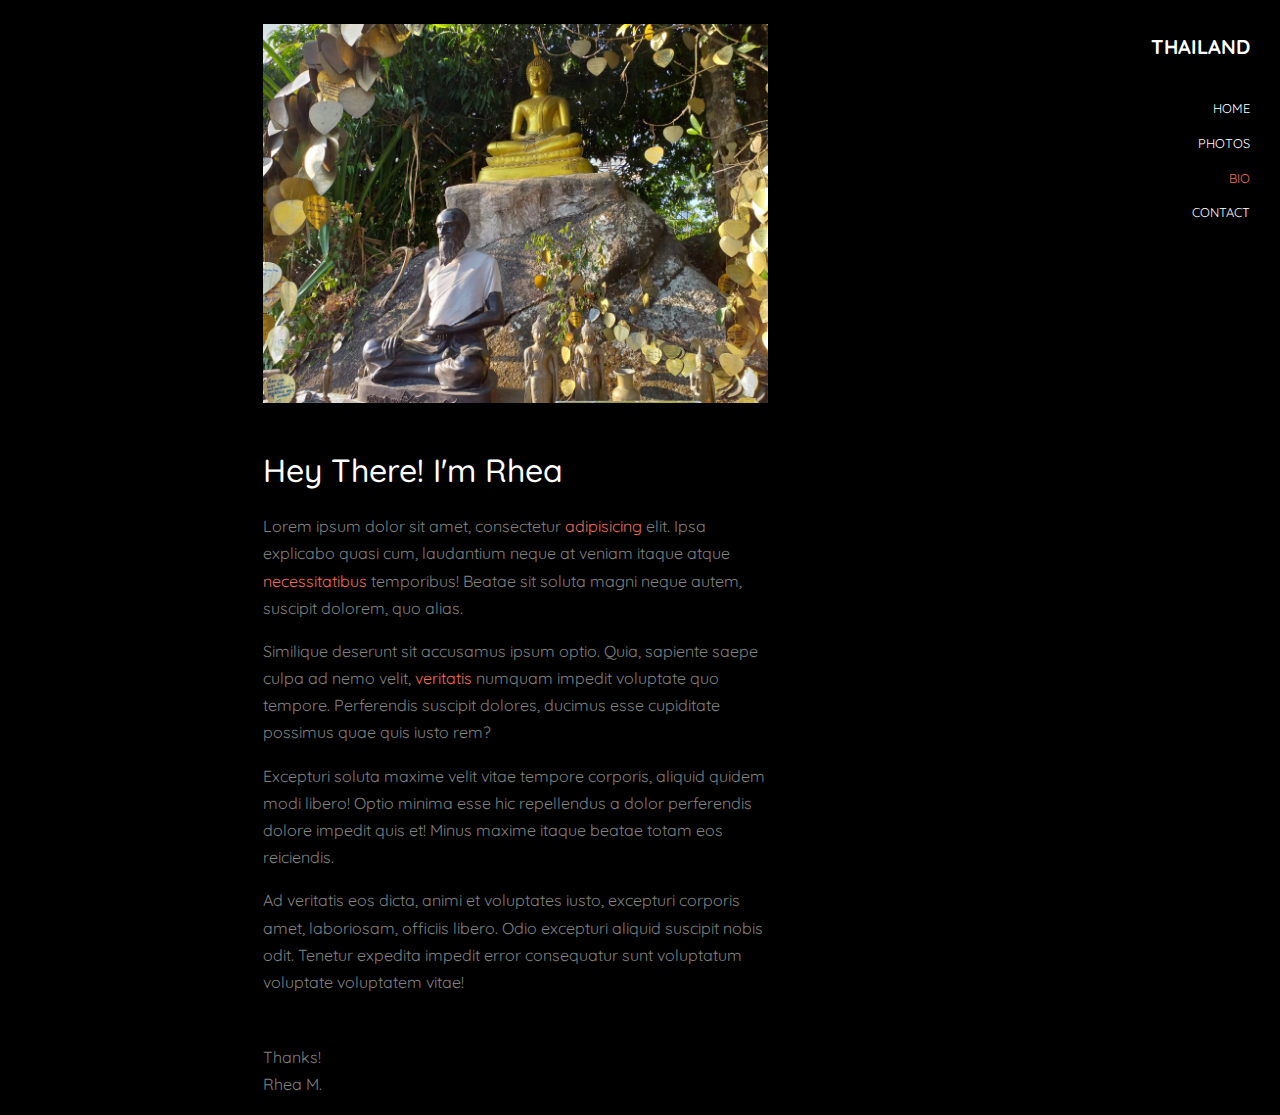
==== bio.html @ c9efa786 "thailand site" ====
<!DOCTYPE html>
<html lang="en">
  <head>
    <title>Thailand &mdash; Phuket 2019</title>
    <meta charset="utf-8">
    <meta name="viewport" content="width=device-width, initial-scale=1, shrink-to-fit=no">

    <link href="https://fonts.googleapis.com/css?family=Quicksand:300,400,500,700,900" rel="stylesheet">
    <link rel="stylesheet" href="fonts/icomoon/style.css">

    <link rel="stylesheet" href="css/bootstrap.min.css">
    <link rel="stylesheet" href="css/magnific-popup.css">
    <link rel="stylesheet" href="css/jquery-ui.css">
    <link rel="stylesheet" href="css/owl.carousel.min.css">
    <link rel="stylesheet" href="css/owl.theme.default.min.css">

    <link rel="stylesheet" href="css/bootstrap-datepicker.css">

    <link rel="stylesheet" href="fonts/flaticon/font/flaticon.css">

    <link rel="stylesheet" href="css/aos.css">
    <link rel="stylesheet" href="css/fancybox.min.css">

    <link rel="stylesheet" href="css/style.css">
    
  </head>
  <body>
  

  <div class="site-wrap">

  <div class="site-mobile-menu">
    <div class="site-mobile-menu-header">
      <div class="site-mobile-menu-close mt-3">
        <span class="icon-close2 js-menu-toggle"></span>
      </div>
    </div>
    <div class="site-mobile-menu-body"></div>
  </div>

  <header class="header-bar d-flex d-lg-block align-items-center" data-aos="fade-left">
    <div class="site-logo">
      <a href="index.html">Thailand</a>
    </div>
    
    <div class="d-inline-block d-xl-none ml-md-0 ml-auto py-3" style="position: relative; top: 3px;"><a href="#" class="site-menu-toggle js-menu-toggle text-white"><span class="icon-menu h3"></span></a></div>

    <div class="main-menu">
      <ul class="js-clone-nav">
        <li><a href="index.html">Home</a></li>
        <li><a href="photos.html">Photos</a></li>
        <li class="active"><a href="bio.html">Bio</a></li>
        <li><a href="contact.html">Contact</a></li>
      </ul>
      
    </div>
  </header> 
  <main class="main-content">
    <div class="container-fluid photos">
      <div class="row justify-content-center">
        
        <div class="col-md-6 pt-4">
          <figure class="mb-5" data-aos="fade-up">
            <img src="images/img_1.jpg" alt="Image" class="img-fluid">
          </figure>

          <h2 class="text-white mb-4" data-aos="fade-up">Hey There! I'm Rhea</h2>

          <div class="row" data-aos="fade-up">
            <div class="col-md-12">
              <p>Lorem ipsum dolor sit amet, consectetur <a href="#">adipisicing</a> elit. Ipsa explicabo quasi cum, laudantium neque at veniam itaque atque <a href="#">necessitatibus</a> temporibus! Beatae sit soluta magni neque autem, suscipit dolorem, quo alias.</p>
              <p>Similique deserunt sit accusamus ipsum optio. Quia, sapiente saepe culpa ad nemo velit, <a href="#">veritatis</a> numquam impedit voluptate quo tempore. Perferendis suscipit dolores, ducimus esse cupiditate possimus quae quis iusto rem?</p>
              <p>Excepturi soluta maxime velit vitae tempore corporis, aliquid quidem modi libero! Optio minima esse hic repellendus a dolor perferendis dolore impedit quis et! Minus maxime itaque beatae totam eos reiciendis.</p>
              <p class="mb-5">Ad veritatis eos dicta, animi et voluptates iusto, excepturi corporis amet, laboriosam, officiis libero. Odio excepturi aliquid suscipit nobis odit. Tenetur expedita impedit error consequatur sunt voluptatum voluptate voluptatem vitae!</p>

              <p cass="mt-4">Thanks! <br> Rhea M.</p>
            </div>
          </div>
        </div>

      </div>

      
    </div>
  </main>

</div> <!-- .site-wrap -->

  <script src="js/jquery-3.3.1.min.js"></script>
  <script src="js/jquery-migrate-3.0.1.min.js"></script>
  <script src="js/jquery-ui.js"></script>
  <script src="js/popper.min.js"></script>
  <script src="js/bootstrap.min.js"></script>
  <script src="js/owl.carousel.min.js"></script>
  <script src="js/jquery.stellar.min.js"></script>
  <script src="js/jquery.countdown.min.js"></script>
  <script src="js/jquery.magnific-popup.min.js"></script>
  <script src="js/bootstrap-datepicker.min.js"></script>
  <script src="js/aos.js"></script>

  <script src="js/jquery.fancybox.min.js"></script>

  <script src="js/main.js"></script>
    
  </body>
</html>
---- fonts/icomoon/style.css ----
@font-face {
  font-family: 'icomoon';
  src:  url('fonts/icomoon.eot?10si43');
  src:  url('fonts/icomoon.eot?10si43#iefix') format('embedded-opentype'),
    url('fonts/icomoon.ttf?10si43') format('truetype'),
    url('fonts/icomoon.woff?10si43') format('woff'),
    url('fonts/icomoon.svg?10si43#icomoon') format('svg');
  font-weight: normal;
  font-style: normal;
}

[class^="icon-"], [class*=" icon-"] {
  /* use !important to prevent issues with browser extensions that change fonts */
  font-family: 'icomoon' !important;
  speak: none;
  font-style: normal;
  font-weight: normal;
  font-variant: normal;
  text-transform: none;
  line-height: 1;

  /* Better Font Rendering =========== */
  -webkit-font-smoothing: antialiased;
  -moz-osx-font-smoothing: grayscale;
}

.icon-asterisk:before {
  content: "\f069";
}
.icon-plus:before {
  content: "\f067";
}
.icon-question:before {
  content: "\f128";
}
.icon-minus:before {
  content: "\f068";
}
.icon-glass:before {
  content: "\f000";
}
.icon-music:before {
  content: "\f001";
}
.icon-search:before {
  content: "\f002";
}
.icon-envelope-o:before {
  content: "\f003";
}
.icon-heart:before {
  content: "\f004";
}
.icon-star:before {
  content: "\f005";
}
.icon-star-o:before {
  content: "\f006";
}
.icon-user:before {
  content: "\f007";
}
.icon-film:before {
  content: "\f008";
}
.icon-th-large:before {
  content: "\f009";
}
.icon-th:before {
  content: "\f00a";
}
.icon-th-list:before {
  content: "\f00b";
}
.icon-check:before {
  content: "\f00c";
}
.icon-close:before {
  content: "\f00d";
}
.icon-remove:before {
  content: "\f00d";
}
.icon-times:before {
  content: "\f00d";
}
.icon-search-plus:before {
  content: "\f00e";
}
.icon-search-minus:before {
  content: "\f010";
}
.icon-power-off:before {
  content: "\f011";
}
.icon-signal:before {
  content: "\f012";
}
.icon-cog:before {
  content: "\f013";
}
.icon-gear:before {
  content: "\f013";
}
.icon-trash-o:before {
  content: "\f014";
}
.icon-home:before {
  content: "\f015";
}
.icon-file-o:before {
  content: "\f016";
}
.icon-clock-o:before {
  content: "\f017";
}
.icon-road:before {
  content: "\f018";
}
.icon-download:before {
  content: "\f019";
}
.icon-arrow-circle-o-down:before {
  content: "\f01a";
}
.icon-arrow-circle-o-up:before {
  content: "\f01b";
}
.icon-inbox:before {
  content: "\f01c";
}
.icon-play-circle-o:before {
  content: "\f01d";
}
.icon-repeat:before {
  content: "\f01e";
}
.icon-rotate-right:before {
  content: "\f01e";
}
.icon-refresh:before {
  content: "\f021";
}
.icon-list-alt:before {
  content: "\f022";
}
.icon-lock:before {
  content: "\f023";
}
.icon-flag:before {
  content: "\f024";
}
.icon-headphones:before {
  content: "\f025";
}
.icon-volume-off:before {
  content: "\f026";
}
.icon-volume-down:before {
  content: "\f027";
}
.icon-volume-up:before {
  content: "\f028";
}
.icon-qrcode:before {
  content: "\f029";
}
.icon-barcode:before {
  content: "\f02a";
}
.icon-tag:before {
  content: "\f02b";
}
.icon-tags:before {
  content: "\f02c";
}
.icon-book:before {
  content: "\f02d";
}
.icon-bookmark:before {
  content: "\f02e";
}
.icon-print:before {
  content: "\f02f";
}
.icon-camera:before {
  content: "\f030";
}
.icon-font:before {
  content: "\f031";
}
.icon-bold:before {
  content: "\f032";
}
.icon-italic:before {
  content: "\f033";
}
.icon-text-height:before {
  content: "\f034";
}
.icon-text-width:before {
  content: "\f035";
}
.icon-align-left:before {
  content: "\f036";
}
.icon-align-center:before {
  content: "\f037";
}
.icon-align-right:before {
  content: "\f038";
}
.icon-align-justify:before {
  content: "\f039";
}
.icon-list:before {
  content: "\f03a";
}
.icon-dedent:before {
  content: "\f03b";
}
.icon-outdent:before {
  content: "\f03b";
}
.icon-indent:before {
  content: "\f03c";
}
.icon-video-camera:before {
  content: "\f03d";
}
.icon-image:before {
  content: "\f03e";
}
.icon-photo:before {
  content: "\f03e";
}
.icon-picture-o:before {
  content: "\f03e";
}
.icon-pencil:before {
  content: "\f040";
}
.icon-map-marker:before {
  content: "\f041";
}
.icon-adjust:before {
  content: "\f042";
}
.icon-tint:before {
  content: "\f043";
}
.icon-edit:before {
  content: "\f044";
}
.icon-pencil-square-o:before {
  content: "\f044";
}
.icon-share-square-o:before {
  content: "\f045";
}
.icon-check-square-o:before {
  content: "\f046";
}
.icon-arrows:before {
  content: "\f047";
}
.icon-step-backward:before {
  content: "\f048";
}
.icon-fast-backward:before {
  content: "\f049";
}
.icon-backward:before {
  content: "\f04a";
}
.icon-play:before {
  content: "\f04b";
}
.icon-pause:before {
  content: "\f04c";
}
.icon-stop:before {
  content: "\f04d";
}
.icon-forward:before {
  content: "\f04e";
}
.icon-fast-forward:before {
  content: "\f050";
}
.icon-step-forward:before {
  content: "\f051";
}
.icon-eject:before {
  content: "\f052";
}
.icon-chevron-left:before {
  content: "\f053";
}
.icon-chevron-right:before {
  content: "\f054";
}
.icon-plus-circle:before {
  content: "\f055";
}
.icon-minus-circle:before {
  content: "\f056";
}
.icon-times-circle:before {
  content: "\f057";
}
.icon-check-circle:before {
  content: "\f058";
}
.icon-question-circle:before {
  content: "\f059";
}
.icon-info-circle:before {
  content: "\f05a";
}
.icon-crosshairs:before {
  content: "\f05b";
}
.icon-times-circle-o:before {
  content: "\f05c";
}
.icon-check-circle-o:before {
  content: "\f05d";
}
.icon-ban:before {
  content: "\f05e";
}
.icon-arrow-left:before {
  content: "\f060";
}
.icon-arrow-right:before {
  content: "\f061";
}
.icon-arrow-up:before {
  content: "\f062";
}
.icon-arrow-down:before {
  content: "\f063";
}
.icon-mail-forward:before {
  content: "\f064";
}
.icon-share:before {
  content: "\f064";
}
.icon-expand:before {
  content: "\f065";
}
.icon-compress:before {
  content: "\f066";
}
.icon-exclamation-circle:before {
  content: "\f06a";
}
.icon-gift:before {
  content: "\f06b";
}
.icon-leaf:before {
  content: "\f06c";
}
.icon-fire:before {
  content: "\f06d";
}
.icon-eye:before {
  content: "\f06e";
}
.icon-eye-slash:before {
  content: "\f070";
}
.icon-exclamation-triangle:before {
  content: "\f071";
}
.icon-warning:before {
  content: "\f071";
}
.icon-plane:before {
  content: "\f072";
}
.icon-calendar:before {
  content: "\f073";
}
.icon-random:before {
  content: "\f074";
}
.icon-comment:before {
  content: "\f075";
}
.icon-magnet:before {
  content: "\f076";
}
.icon-chevron-up:before {
  content: "\f077";
}
.icon-chevron-down:before {
  content: "\f078";
}
.icon-retweet:before {
  content: "\f079";
}
.icon-shopping-cart:before {
  content: "\f07a";
}
.icon-folder:before {
  content: "\f07b";
}
.icon-folder-open:before {
  content: "\f07c";
}
.icon-arrows-v:before {
  content: "\f07d";
}
.icon-arrows-h:before {
  content: "\f07e";
}
.icon-bar-chart:before {
  content: "\f080";
}
.icon-bar-chart-o:before {
  content: "\f080";
}
.icon-twitter-square:before {
  content: "\f081";
}
.icon-facebook-square:before {
  content: "\f082";
}
.icon-camera-retro:before {
  content: "\f083";
}
.icon-key:before {
  content: "\f084";
}
.icon-cogs:before {
  content: "\f085";
}
.icon-gears:before {
  content: "\f085";
}
.icon-comments:before {
  content: "\f086";
}
.icon-thumbs-o-up:before {
  content: "\f087";
}
.icon-thumbs-o-down:before {
  content: "\f088";
}
.icon-star-half:before {
  content: "\f089";
}
.icon-heart-o:before {
  content: "\f08a";
}
.icon-sign-out:before {
  content: "\f08b";
}
.icon-linkedin-square:before {
  content: "\f08c";
}
.icon-thumb-tack:before {
  content: "\f08d";
}
.icon-external-link:before {
  content: "\f08e";
}
.icon-sign-in:before {
  content: "\f090";
}
.icon-trophy:before {
  content: "\f091";
}
.icon-github-square:before {
  content: "\f092";
}
.icon-upload:before {
  content: "\f093";
}
.icon-lemon-o:before {
  content: "\f094";
}
.icon-phone:before {
  content: "\f095";
}
.icon-square-o:before {
  content: "\f096";
}
.icon-bookmark-o:before {
  content: "\f097";
}
.icon-phone-square:before {
  content: "\f098";
}
.icon-twitter:before {
  content: "\f099";
}
.icon-facebook:before {
  content: "\f09a";
}
.icon-facebook-f:before {
  content: "\f09a";
}
.icon-github:before {
  content: "\f09b";
}
.icon-unlock:before {
  content: "\f09c";
}
.icon-credit-card:before {
  content: "\f09d";
}
.icon-feed:before {
  content: "\f09e";
}
.icon-rss:before {
  content: "\f09e";
}
.icon-hdd-o:before {
  content: "\f0a0";
}
.icon-bullhorn:before {
  content: "\f0a1";
}
.icon-bell-o:before {
  content: "\f0a2";
}
.icon-certificate:before {
  content: "\f0a3";
}
.icon-hand-o-right:before {
  content: "\f0a4";
}
.icon-hand-o-left:before {
  content: "\f0a5";
}
.icon-hand-o-up:before {
  content: "\f0a6";
}
.icon-hand-o-down:before {
  content: "\f0a7";
}
.icon-arrow-circle-left:before {
  content: "\f0a8";
}
.icon-arrow-circle-right:before {
  content: "\f0a9";
}
.icon-arrow-circle-up:before {
  content: "\f0aa";
}
.icon-arrow-circle-down:before {
  content: "\f0ab";
}
.icon-globe:before {
  content: "\f0ac";
}
.icon-wrench:before {
  content: "\f0ad";
}
.icon-tasks:before {
  content: "\f0ae";
}
.icon-filter:before {
  content: "\f0b0";
}
.icon-briefcase:before {
  content: "\f0b1";
}
.icon-arrows-alt:before {
  content: "\f0b2";
}
.icon-group:before {
  content: "\f0c0";
}
.icon-users:before {
  content: "\f0c0";
}
.icon-chain:before {
  content: "\f0c1";
}
.icon-link:before {
  content: "\f0c1";
}
.icon-cloud:before {
  content: "\f0c2";
}
.icon-flask:before {
  content: "\f0c3";
}
.icon-cut:before {
  content: "\f0c4";
}
.icon-scissors:before {
  content: "\f0c4";
}
.icon-copy:before {
  content: "\f0c5";
}
.icon-files-o:before {
  content: "\f0c5";
}
.icon-paperclip:before {
  content: "\f0c6";
}
.icon-floppy-o:before {
  content: "\f0c7";
}
.icon-save:before {
  content: "\f0c7";
}
.icon-square:before {
  content: "\f0c8";
}
.icon-bars:before {
  content: "\f0c9";
}
.icon-navicon:before {
  content: "\f0c9";
}
.icon-reorder:before {
  content: "\f0c9";
}
.icon-list-ul:before {
  content: "\f0ca";
}
.icon-list-ol:before {
  content: "\f0cb";
}
.icon-strikethrough:before {
  content: "\f0cc";
}
.icon-underline:before {
  content: "\f0cd";
}
.icon-table:before {
  content: "\f0ce";
}
.icon-magic:before {
  content: "\f0d0";
}
.icon-truck:before {
  content: "\f0d1";
}
.icon-pinterest:before {
  content: "\f0d2";
}
.icon-pinterest-square:before {
  content: "\f0d3";
}
.icon-google-plus-square:before {
  content: "\f0d4";
}
.icon-google-plus:before {
  content: "\f0d5";
}
.icon-money:before {
  content: "\f0d6";
}
.icon-caret-down:before {
  content: "\f0d7";
}
.icon-caret-up:before {
  content: "\f0d8";
}
.icon-caret-left:before {
  content: "\f0d9";
}
.icon-caret-right:before {
  content: "\f0da";
}
.icon-columns:before {
  content: "\f0db";
}
.icon-sort:before {
  content: "\f0dc";
}
.icon-unsorted:before {
  content: "\f0dc";
}
.icon-sort-desc:before {
  content: "\f0dd";
}
.icon-sort-down:before {
  content: "\f0dd";
}
.icon-sort-asc:before {
  content: "\f0de";
}
.icon-sort-up:before {
  content: "\f0de";
}
.icon-envelope:before {
  content: "\f0e0";
}
.icon-linkedin:before {
  content: "\f0e1";
}
.icon-rotate-left:before {
  content: "\f0e2";
}
.icon-undo:before {
  content: "\f0e2";
}
.icon-gavel:before {
  content: "\f0e3";
}
.icon-legal:before {
  content: "\f0e3";
}
.icon-dashboard:before {
  content: "\f0e4";
}
.icon-tachometer:before {
  content: "\f0e4";
}
.icon-comment-o:before {
  content: "\f0e5";
}
.icon-comments-o:before {
  content: "\f0e6";
}
.icon-bolt:before {
  content: "\f0e7";
}
.icon-flash:before {
  content: "\f0e7";
}
.icon-sitemap:before {
  content: "\f0e8";
}
.icon-umbrella:before {
  content: "\f0e9";
}
.icon-clipboard:before {
  content: "\f0ea";
}
.icon-paste:before {
  content: "\f0ea";
}
.icon-lightbulb-o:before {
  content: "\f0eb";
}
.icon-exchange:before {
  content: "\f0ec";
}
.icon-cloud-download:before {
  content: "\f0ed";
}
.icon-cloud-upload:before {
  content: "\f0ee";
}
.icon-user-md:before {
  content: "\f0f0";
}
.icon-stethoscope:before {
  content: "\f0f1";
}
.icon-suitcase:before {
  content: "\f0f2";
}
.icon-bell:before {
  content: "\f0f3";
}
.icon-coffee:before {
  content: "\f0f4";
}
.icon-cutlery:before {
  content: "\f0f5";
}
.icon-file-text-o:before {
  content: "\f0f6";
}
.icon-building-o:before {
  content: "\f0f7";
}
.icon-hospital-o:before {
  content: "\f0f8";
}
.icon-ambulance:before {
  content: "\f0f9";
}
.icon-medkit:before {
  content: "\f0fa";
}
.icon-fighter-jet:before {
  content: "\f0fb";
}
.icon-beer:before {
  content: "\f0fc";
}
.icon-h-square:before {
  content: "\f0fd";
}
.icon-plus-square:before {
  content: "\f0fe";
}
.icon-angle-double-left:before {
  content: "\f100";
}
.icon-angle-double-right:before {
  content: "\f101";
}
.icon-angle-double-up:before {
  content: "\f102";
}
.icon-angle-double-down:before {
  content: "\f103";
}
.icon-angle-left:before {
  content: "\f104";
}
.icon-angle-right:before {
  content: "\f105";
}
.icon-angle-up:before {
  content: "\f106";
}
.icon-angle-down:before {
  content: "\f107";
}
.icon-desktop:before {
  content: "\f108";
}
.icon-laptop:before {
  content: "\f109";
}
.icon-tablet:before {
  content: "\f10a";
}
.icon-mobile:before {
  content: "\f10b";
}
.icon-mobile-phone:before {
  content: "\f10b";
}
.icon-circle-o:before {
  content: "\f10c";
}
.icon-quote-left:before {
  content: "\f10d";
}
.icon-quote-right:before {
  content: "\f10e";
}
.icon-spinner:before {
  content: "\f110";
}
.icon-circle:before {
  content: "\f111";
}
.icon-mail-reply:before {
  content: "\f112";
}
.icon-reply:before {
  content: "\f112";
}
.icon-github-alt:before {
  content: "\f113";
}
.icon-folder-o:before {
  content: "\f114";
}
.icon-folder-open-o:before {
  content: "\f115";
}
.icon-smile-o:before {
  content: "\f118";
}
.icon-frown-o:before {
  content: "\f119";
}
.icon-meh-o:before {
  content: "\f11a";
}
.icon-gamepad:before {
  content: "\f11b";
}
.icon-keyboard-o:before {
  content: "\f11c";
}
.icon-flag-o:before {
  content: "\f11d";
}
.icon-flag-checkered:before {
  content: "\f11e";
}
.icon-terminal:before {
  content: "\f120";
}
.icon-code:before {
  content: "\f121";
}
.icon-mail-reply-all:before {
  content: "\f122";
}
.icon-reply-all:before {
  content: "\f122";
}
.icon-star-half-empty:before {
  content: "\f123";
}
.icon-star-half-full:before {
  content: "\f123";
}
.icon-star-half-o:before {
  content: "\f123";
}
.icon-location-arrow:before {
  content: "\f124";
}
.icon-crop:before {
  content: "\f125";
}
.icon-code-fork:before {
  content: "\f126";
}
.icon-chain-broken:before {
  content: "\f127";
}
.icon-unlink:before {
  content: "\f127";
}
.icon-info:before {
  content: "\f129";
}
.icon-exclamation:before {
  content: "\f12a";
}
.icon-superscript:before {
  content: "\f12b";
}
.icon-subscript:before {
  content: "\f12c";
}
.icon-eraser:before {
  content: "\f12d";
}
.icon-puzzle-piece:before {
  content: "\f12e";
}
.icon-microphone:before {
  content: "\f130";
}
.icon-microphone-slash:before {
  content: "\f131";
}
.icon-shield:before {
  content: "\f132";
}
.icon-calendar-o:before {
  content: "\f133";
}
.icon-fire-extinguisher:before {
  content: "\f134";
}
.icon-rocket:before {
  content: "\f135";
}
.icon-maxcdn:before {
  content: "\f136";
}
.icon-chevron-circle-left:before {
  content: "\f137";
}
.icon-chevron-circle-right:before {
  content: "\f138";
}
.icon-chevron-circle-up:before {
  content: "\f139";
}
.icon-chevron-circle-down:before {
  content: "\f13a";
}
.icon-html5:before {
  content: "\f13b";
}
.icon-css3:before {
  content: "\f13c";
}
.icon-anchor:before {
  content: "\f13d";
}
.icon-unlock-alt:before {
  content: "\f13e";
}
.icon-bullseye:before {
  content: "\f140";
}
.icon-ellipsis-h:before {
  content: "\f141";
}
.icon-ellipsis-v:before {
  content: "\f142";
}
.icon-rss-square:before {
  content: "\f143";
}
.icon-play-circle:before {
  content: "\f144";
}
.icon-ticket:before {
  content: "\f145";
}
.icon-minus-square:before {
  content: "\f146";
}
.icon-minus-square-o:before {
  content: "\f147";
}
.icon-level-up:before {
  content: "\f148";
}
.icon-level-down:before {
  content: "\f149";
}
.icon-check-square:before {
  content: "\f14a";
}
.icon-pencil-square:before {
  content: "\f14b";
}
.icon-external-link-square:before {
  content: "\f14c";
}
.icon-share-square:before {
  content: "\f14d";
}
.icon-compass:before {
  content: "\f14e";
}
.icon-caret-square-o-down:before {
  content: "\f150";
}
.icon-toggle-down:before {
  content: "\f150";
}
.icon-caret-square-o-up:before {
  content: "\f151";
}
.icon-toggle-up:before {
  content: "\f151";
}
.icon-caret-square-o-right:before {
  content: "\f152";
}
.icon-toggle-right:before {
  content: "\f152";
}
.icon-eur:before {
  content: "\f153";
}
.icon-euro:before {
  content: "\f153";
}
.icon-gbp:before {
  content: "\f154";
}
.icon-dollar:before {
  content: "\f155";
}
.icon-usd:before {
  content: "\f155";
}
.icon-inr:before {
  content: "\f156";
}
.icon-rupee:before {
  content: "\f156";
}
.icon-cny:before {
  content: "\f157";
}
.icon-jpy:before {
  content: "\f157";
}
.icon-rmb:before {
  content: "\f157";
}
.icon-yen:before {
  content: "\f157";
}
.icon-rouble:before {
  content: "\f158";
}
.icon-rub:before {
  content: "\f158";
}
.icon-ruble:before {
  content: "\f158";
}
.icon-krw:before {
  content: "\f159";
}
.icon-won:before {
  content: "\f159";
}
.icon-bitcoin:before {
  content: "\f15a";
}
.icon-btc:before {
  content: "\f15a";
}
.icon-file:before {
  content: "\f15b";
}
.icon-file-text:before {
  content: "\f15c";
}
.icon-sort-alpha-asc:before {
  content: "\f15d";
}
.icon-sort-alpha-desc:before {
  content: "\f15e";
}
.icon-sort-amount-asc:before {
  content: "\f160";
}
.icon-sort-amount-desc:before {
  content: "\f161";
}
.icon-sort-numeric-asc:before {
  content: "\f162";
}
.icon-sort-numeric-desc:before {
  content: "\f163";
}
.icon-thumbs-up:before {
  content: "\f164";
}
.icon-thumbs-down:before {
  content: "\f165";
}
.icon-youtube-square:before {
  content: "\f166";
}
.icon-youtube:before {
  content: "\f167";
}
.icon-xing:before {
  content: "\f168";
}
.icon-xing-square:before {
  content: "\f169";
}
.icon-youtube-play:before {
  content: "\f16a";
}
.icon-dropbox:before {
  content: "\f16b";
}
.icon-stack-overflow:before {
  content: "\f16c";
}
.icon-instagram:before {
  content: "\f16d";
}
.icon-flickr:before {
  content: "\f16e";
}
.icon-adn:before {
  content: "\f170";
}
.icon-bitbucket:before {
  content: "\f171";
}
.icon-bitbucket-square:before {
  content: "\f172";
}
.icon-tumblr:before {
  content: "\f173";
}
.icon-tumblr-square:before {
  content: "\f174";
}
.icon-long-arrow-down:before {
  content: "\f175";
}
.icon-long-arrow-up:before {
  content: "\f176";
}
.icon-long-arrow-left:before {
  content: "\f177";
}
.icon-long-arrow-right:before {
  content: "\f178";
}
.icon-apple:before {
  content: "\f179";
}
.icon-windows:before {
  content: "\f17a";
}
.icon-android:before {
  content: "\f17b";
}
.icon-linux:before {
  content: "\f17c";
}
.icon-dribbble:before {
  content: "\f17d";
}
.icon-skype:before {
  content: "\f17e";
}
.icon-foursquare:before {
  content: "\f180";
}
.icon-trello:before {
  content: "\f181";
}
.icon-female:before {
  content: "\f182";
}
.icon-male:before {
  content: "\f183";
}
.icon-gittip:before {
  content: "\f184";
}
.icon-gratipay:before {
  content: "\f184";
}
.icon-sun-o:before {
  content: "\f185";
}
.icon-moon-o:before {
  content: "\f186";
}
.icon-archive:before {
  content: "\f187";
}
.icon-bug:before {
  content: "\f188";
}
.icon-vk:before {
  content: "\f189";
}
.icon-weibo:before {
  content: "\f18a";
}
.icon-renren:before {
  content: "\f18b";
}
.icon-pagelines:before {
  content: "\f18c";
}
.icon-stack-exchange:before {
  content: "\f18d";
}
.icon-arrow-circle-o-right:before {
  content: "\f18e";
}
.icon-arrow-circle-o-left:before {
  content: "\f190";
}
.icon-caret-square-o-left:before {
  content: "\f191";
}
.icon-toggle-left:before {
  content: "\f191";
}
.icon-dot-circle-o:before {
  content: "\f192";
}
.icon-wheelchair:before {
  content: "\f193";
}
.icon-vimeo-square:before {
  content: "\f194";
}
.icon-try:before {
  content: "\f195";
}
.icon-turkish-lira:before {
  content: "\f195";
}
.icon-plus-square-o:before {
  content: "\f196";
}
.icon-space-shuttle:before {
  content: "\f197";
}
.icon-slack:before {
  content: "\f198";
}
.icon-envelope-square:before {
  content: "\f199";
}
.icon-wordpress:before {
  content: "\f19a";
}
.icon-openid:before {
  content: "\f19b";
}
.icon-bank:before {
  content: "\f19c";
}
.icon-institution:before {
  content: "\f19c";
}
.icon-university:before {
  content: "\f19c";
}
.icon-graduation-cap:before {
  content: "\f19d";
}
.icon-mortar-board:before {
  content: "\f19d";
}
.icon-yahoo:before {
  content: "\f19e";
}
.icon-google:before {
  content: "\f1a0";
}
.icon-reddit:before {
  content: "\f1a1";
}
.icon-reddit-square:before {
  content: "\f1a2";
}
.icon-stumbleupon-circle:before {
  content: "\f1a3";
}
.icon-stumbleupon:before {
  content: "\f1a4";
}
.icon-delicious:before {
  content: "\f1a5";
}
.icon-digg:before {
  content: "\f1a6";
}
.icon-pied-piper-pp:before {
  content: "\f1a7";
}
.icon-pied-piper-alt:before {
  content: "\f1a8";
}
.icon-drupal:before {
  content: "\f1a9";
}
.icon-joomla:before {
  content: "\f1aa";
}
.icon-language:before {
  content: "\f1ab";
}
.icon-fax:before {
  content: "\f1ac";
}
.icon-building:before {
  content: "\f1ad";
}
.icon-child:before {
  content: "\f1ae";
}
.icon-paw:before {
  content: "\f1b0";
}
.icon-spoon:before {
  content: "\f1b1";
}
.icon-cube:before {
  content: "\f1b2";
}
.icon-cubes:before {
  content: "\f1b3";
}
.icon-behance:before {
  content: "\f1b4";
}
.icon-behance-square:before {
  content: "\f1b5";
}
.icon-steam:before {
  content: "\f1b6";
}
.icon-steam-square:before {
  content: "\f1b7";
}
.icon-recycle:before {
  content: "\f1b8";
}
.icon-automobile:before {
  content: "\f1b9";
}
.icon-car:before {
  content: "\f1b9";
}
.icon-cab:before {
  content: "\f1ba";
}
.icon-taxi:before {
  content: "\f1ba";
}
.icon-tree:before {
  content: "\f1bb";
}
.icon-spotify:before {
  content: "\f1bc";
}
.icon-deviantart:before {
  content: "\f1bd";
}
.icon-soundcloud:before {
  content: "\f1be";
}
.icon-database:before {
  content: "\f1c0";
}
.icon-file-pdf-o:before {
  content: "\f1c1";
}
.icon-file-word-o:before {
  content: "\f1c2";
}
.icon-file-excel-o:before {
  content: "\f1c3";
}
.icon-file-powerpoint-o:before {
  content: "\f1c4";
}
.icon-file-image-o:before {
  content: "\f1c5";
}
.icon-file-photo-o:before {
  content: "\f1c5";
}
.icon-file-picture-o:before {
  content: "\f1c5";
}
.icon-file-archive-o:before {
  content: "\f1c6";
}
.icon-file-zip-o:before {
  content: "\f1c6";
}
.icon-file-audio-o:before {
  content: "\f1c7";
}
.icon-file-sound-o:before {
  content: "\f1c7";
}
.icon-file-movie-o:before {
  content: "\f1c8";
}
.icon-file-video-o:before {
  content: "\f1c8";
}
.icon-file-code-o:before {
  content: "\f1c9";
}
.icon-vine:before {
  content: "\f1ca";
}
.icon-codepen:before {
  content: "\f1cb";
}
.icon-jsfiddle:before {
  content: "\f1cc";
}
.icon-life-bouy:before {
  content: "\f1cd";
}
.icon-life-buoy:before {
  content: "\f1cd";
}
.icon-life-ring:before {
  content: "\f1cd";
}
.icon-life-saver:before {
  content: "\f1cd";
}
.icon-support:before {
  content: "\f1cd";
}
.icon-circle-o-notch:before {
  content: "\f1ce";
}
.icon-ra:before {
  content: "\f1d0";
}
.icon-rebel:before {
  content: "\f1d0";
}
.icon-resistance:before {
  content: "\f1d0";
}
.icon-empire:before {
  content: "\f1d1";
}
.icon-ge:before {
  content: "\f1d1";
}
.icon-git-square:before {
  content: "\f1d2";
}
.icon-git:before {
  content: "\f1d3";
}
.icon-hacker-news:before {
  content: "\f1d4";
}
.icon-y-combinator-square:before {
  content: "\f1d4";
}
.icon-yc-square:before {
  content: "\f1d4";
}
.icon-tencent-weibo:before {
  content: "\f1d5";
}
.icon-qq:before {
  content: "\f1d6";
}
.icon-wechat:before {
  content: "\f1d7";
}
.icon-weixin:before {
  content: "\f1d7";
}
.icon-paper-plane:before {
  content: "\f1d8";
}
.icon-send:before {
  content: "\f1d8";
}
.icon-paper-plane-o:before {
  content: "\f1d9";
}
.icon-send-o:before {
  content: "\f1d9";
}
.icon-history:before {
  content: "\f1da";
}
.icon-circle-thin:before {
  content: "\f1db";
}
.icon-header:before {
  content: "\f1dc";
}
.icon-paragraph:before {
  content: "\f1dd";
}
.icon-sliders:before {
  content: "\f1de";
}
.icon-share-alt:before {
  content: "\f1e0";
}
.icon-share-alt-square:before {
  content: "\f1e1";
}
.icon-bomb:before {
  content: "\f1e2";
}
.icon-futbol-o:before {
  content: "\f1e3";
}
.icon-soccer-ball-o:before {
  content: "\f1e3";
}
.icon-tty:before {
  content: "\f1e4";
}
.icon-binoculars:before {
  content: "\f1e5";
}
.icon-plug:before {
  content: "\f1e6";
}
.icon-slideshare:before {
  content: "\f1e7";
}
.icon-twitch:before {
  content: "\f1e8";
}
.icon-yelp:before {
  content: "\f1e9";
}
.icon-newspaper-o:before {
  content: "\f1ea";
}
.icon-wifi:before {
  content: "\f1eb";
}
.icon-calculator:before {
  content: "\f1ec";
}
.icon-paypal:before {
  content: "\f1ed";
}
.icon-google-wallet:before {
  content: "\f1ee";
}
.icon-cc-visa:before {
  content: "\f1f0";
}
.icon-cc-mastercard:before {
  content: "\f1f1";
}
.icon-cc-discover:before {
  content: "\f1f2";
}
.icon-cc-amex:before {
  content: "\f1f3";
}
.icon-cc-paypal:before {
  content: "\f1f4";
}
.icon-cc-stripe:before {
  content: "\f1f5";
}
.icon-bell-slash:before {
  content: "\f1f6";
}
.icon-bell-slash-o:before {
  content: "\f1f7";
}
.icon-trash:before {
  content: "\f1f8";
}
.icon-copyright:before {
  content: "\f1f9";
}
.icon-at:before {
  content: "\f1fa";
}
.icon-eyedropper:before {
  content: "\f1fb";
}
.icon-paint-brush:before {
  content: "\f1fc";
}
.icon-birthday-cake:before {
  content: "\f1fd";
}
.icon-area-chart:before {
  content: "\f1fe";
}
.icon-pie-chart:before {
  content: "\f200";
}
.icon-line-chart:before {
  content: "\f201";
}
.icon-lastfm:before {
  content: "\f202";
}
.icon-lastfm-square:before {
  content: "\f203";
}
.icon-toggle-off:before {
  content: "\f204";
}
.icon-toggle-on:before {
  content: "\f205";
}
.icon-bicycle:before {
  content: "\f206";
}
.icon-bus:before {
  content: "\f207";
}
.icon-ioxhost:before {
  content: "\f208";
}
.icon-angellist:before {
  content: "\f209";
}
.icon-cc:before {
  content: "\f20a";
}
.icon-ils:before {
  content: "\f20b";
}
.icon-shekel:before {
  content: "\f20b";
}
.icon-sheqel:before {
  content: "\f20b";
}
.icon-meanpath:before {
  content: "\f20c";
}
.icon-buysellads:before {
  content: "\f20d";
}
.icon-connectdevelop:before {
  content: "\f20e";
}
.icon-dashcube:before {
  content: "\f210";
}
.icon-forumbee:before {
  content: "\f211";
}
.icon-leanpub:before {
  content: "\f212";
}
.icon-sellsy:before {
  content: "\f213";
}
.icon-shirtsinbulk:before {
  content: "\f214";
}
.icon-simplybuilt:before {
  content: "\f215";
}
.icon-skyatlas:before {
  content: "\f216";
}
.icon-cart-plus:before {
  content: "\f217";
}
.icon-cart-arrow-down:before {
  content: "\f218";
}
.icon-diamond:before {
  content: "\f219";
}
.icon-ship:before {
  content: "\f21a";
}
.icon-user-secret:before {
  content: "\f21b";
}
.icon-motorcycle:before {
  content: "\f21c";
}
.icon-street-view:before {
  content: "\f21d";
}
.icon-heartbeat:before {
  content: "\f21e";
}
.icon-venus:before {
  content: "\f221";
}
.icon-mars:before {
  content: "\f222";
}
.icon-mercury:before {
  content: "\f223";
}
.icon-intersex:before {
  content: "\f224";
}
.icon-transgender:before {
  content: "\f224";
}
.icon-transgender-alt:before {
  content: "\f225";
}
.icon-venus-double:before {
  content: "\f226";
}
.icon-mars-double:before {
  content: "\f227";
}
.icon-venus-mars:before {
  content: "\f228";
}
.icon-mars-stroke:before {
  content: "\f229";
}
.icon-mars-stroke-v:before {
  content: "\f22a";
}
.icon-mars-stroke-h:before {
  content: "\f22b";
}
.icon-neuter:before {
  content: "\f22c";
}
.icon-genderless:before {
  content: "\f22d";
}
.icon-facebook-official:before {
  content: "\f230";
}
.icon-pinterest-p:before {
  content: "\f231";
}
.icon-whatsapp:before {
  content: "\f232";
}
.icon-server:before {
  content: "\f233";
}
.icon-user-plus:before {
  content: "\f234";
}
.icon-user-times:before {
  content: "\f235";
}
.icon-bed:before {
  content: "\f236";
}
.icon-hotel:before {
  content: "\f236";
}
.icon-viacoin:before {
  content: "\f237";
}
.icon-train:before {
  content: "\f238";
}
.icon-subway:before {
  content: "\f239";
}
.icon-medium:before {
  content: "\f23a";
}
.icon-y-combinator:before {
  content: "\f23b";
}
.icon-yc:before {
  content: "\f23b";
}
.icon-optin-monster:before {
  content: "\f23c";
}
.icon-opencart:before {
  content: "\f23d";
}
.icon-expeditedssl:before {
  content: "\f23e";
}
.icon-battery:before {
  content: "\f240";
}
.icon-battery-4:before {
  content: "\f240";
}
.icon-battery-full:before {
  content: "\f240";
}
.icon-battery-3:before {
  content: "\f241";
}
.icon-battery-three-quarters:before {
  content: "\f241";
}
.icon-battery-2:before {
  content: "\f242";
}
.icon-battery-half:before {
  content: "\f242";
}
.icon-battery-1:before {
  content: "\f243";
}
.icon-battery-quarter:before {
  content: "\f243";
}
.icon-battery-0:before {
  content: "\f244";
}
.icon-battery-empty:before {
  content: "\f244";
}
.icon-mouse-pointer:before {
  content: "\f245";
}
.icon-i-cursor:before {
  content: "\f246";
}
.icon-object-group:before {
  content: "\f247";
}
.icon-object-ungroup:before {
  content: "\f248";
}
.icon-sticky-note:before {
  content: "\f249";
}
.icon-sticky-note-o:before {
  content: "\f24a";
}
.icon-cc-jcb:before {
  content: "\f24b";
}
.icon-cc-diners-club:before {
  content: "\f24c";
}
.icon-clone:before {
  content: "\f24d";
}
.icon-balance-scale:before {
  content: "\f24e";
}
.icon-hourglass-o:before {
  content: "\f250";
}
.icon-hourglass-1:before {
  content: "\f251";
}
.icon-hourglass-start:before {
  content: "\f251";
}
.icon-hourglass-2:before {
  content: "\f252";
}
.icon-hourglass-half:before {
  content: "\f252";
}
.icon-hourglass-3:before {
  content: "\f253";
}
.icon-hourglass-end:before {
  content: "\f253";
}
.icon-hourglass:before {
  content: "\f254";
}
.icon-hand-grab-o:before {
  content: "\f255";
}
.icon-hand-rock-o:before {
  content: "\f255";
}
.icon-hand-paper-o:before {
  content: "\f256";
}
.icon-hand-stop-o:before {
  content: "\f256";
}
.icon-hand-scissors-o:before {
  content: "\f257";
}
.icon-hand-lizard-o:before {
  content: "\f258";
}
.icon-hand-spock-o:before {
  content: "\f259";
}
.icon-hand-pointer-o:before {
  content: "\f25a";
}
.icon-hand-peace-o:before {
  content: "\f25b";
}
.icon-trademark:before {
  content: "\f25c";
}
.icon-registered:before {
  content: "\f25d";
}
.icon-creative-commons:before {
  content: "\f25e";
}
.icon-gg:before {
  content: "\f260";
}
.icon-gg-circle:before {
  content: "\f261";
}
.icon-tripadvisor:before {
  content: "\f262";
}
.icon-odnoklassniki:before {
  content: "\f263";
}
.icon-odnoklassniki-square:before {
  content: "\f264";
}
.icon-get-pocket:before {
  content: "\f265";
}
.icon-wikipedia-w:before {
  content: "\f266";
}
.icon-safari:before {
  content: "\f267";
}
.icon-chrome:before {
  content: "\f268";
}
.icon-firefox:before {
  content: "\f269";
}
.icon-opera:before {
  content: "\f26a";
}
.icon-internet-explorer:before {
  content: "\f26b";
}
.icon-television:before {
  content: "\f26c";
}
.icon-tv:before {
  content: "\f26c";
}
.icon-contao:before {
  content: "\f26d";
}
.icon-500px:before {
  content: "\f26e";
}
.icon-amazon:before {
  content: "\f270";
}
.icon-calendar-plus-o:before {
  content: "\f271";
}
.icon-calendar-minus-o:before {
  content: "\f272";
}
.icon-calendar-times-o:before {
  content: "\f273";
}
.icon-calendar-check-o:before {
  content: "\f274";
}
.icon-industry:before {
  content: "\f275";
}
.icon-map-pin:before {
  content: "\f276";
}
.icon-map-signs:before {
  content: "\f277";
}
.icon-map-o:before {
  content: "\f278";
}
.icon-map:before {
  content: "\f279";
}
.icon-commenting:before {
  content: "\f27a";
}
.icon-commenting-o:before {
  content: "\f27b";
}
.icon-houzz:before {
  content: "\f27c";
}
.icon-vimeo:before {
  content: "\f27d";
}
.icon-black-tie:before {
  content: "\f27e";
}
.icon-fonticons:before {
  content: "\f280";
}
.icon-reddit-alien:before {
  content: "\f281";
}
.icon-edge:before {
  content: "\f282";
}
.icon-credit-card-alt:before {
  content: "\f283";
}
.icon-codiepie:before {
  content: "\f284";
}
.icon-modx:before {
  content: "\f285";
}
.icon-fort-awesome:before {
  content: "\f286";
}
.icon-usb:before {
  content: "\f287";
}
.icon-product-hunt:before {
  content: "\f288";
}
.icon-mixcloud:before {
  content: "\f289";
}
.icon-scribd:before {
  content: "\f28a";
}
.icon-pause-circle:before {
  content: "\f28b";
}
.icon-pause-circle-o:before {
  content: "\f28c";
}
.icon-stop-circle:before {
  content: "\f28d";
}
.icon-stop-circle-o:before {
  content: "\f28e";
}
.icon-shopping-bag:before {
  content: "\f290";
}
.icon-shopping-basket:before {
  content: "\f291";
}
.icon-hashtag:before {
  content: "\f292";
}
.icon-bluetooth:before {
  content: "\f293";
}
.icon-bluetooth-b:before {
  content: "\f294";
}
.icon-percent:before {
  content: "\f295";
}
.icon-gitlab:before {
  content: "\f296";
}
.icon-wpbeginner:before {
  content: "\f297";
}
.icon-wpforms:before {
  content: "\f298";
}
.icon-envira:before {
  content: "\f299";
}
.icon-universal-access:before {
  content: "\f29a";
}
.icon-wheelchair-alt:before {
  content: "\f29b";
}
.icon-question-circle-o:before {
  content: "\f29c";
}
.icon-blind:before {
  content: "\f29d";
}
.icon-audio-description:before {
  content: "\f29e";
}
.icon-volume-control-phone:before {
  content: "\f2a0";
}
.icon-braille:before {
  content: "\f2a1";
}
.icon-assistive-listening-systems:before {
  content: "\f2a2";
}
.icon-american-sign-language-interpreting:before {
  content: "\f2a3";
}
.icon-asl-interpreting:before {
  content: "\f2a3";
}
.icon-deaf:before {
  content: "\f2a4";
}
.icon-deafness:before {
  content: "\f2a4";
}
.icon-hard-of-hearing:before {
  content: "\f2a4";
}
.icon-glide:before {
  content: "\f2a5";
}
.icon-glide-g:before {
  content: "\f2a6";
}
.icon-sign-language:before {
  content: "\f2a7";
}
.icon-signing:before {
  content: "\f2a7";
}
.icon-low-vision:before {
  content: "\f2a8";
}
.icon-viadeo:before {
  content: "\f2a9";
}
.icon-viadeo-square:before {
  content: "\f2aa";
}
.icon-snapchat:before {
  content: "\f2ab";
}
.icon-snapchat-ghost:before {
  content: "\f2ac";
}
.icon-snapchat-square:before {
  content: "\f2ad";
}
.icon-pied-piper:before {
  content: "\f2ae";
}
.icon-first-order:before {
  content: "\f2b0";
}
.icon-yoast:before {
  content: "\f2b1";
}
.icon-themeisle:before {
  content: "\f2b2";
}
.icon-google-plus-circle:before {
  content: "\f2b3";
}
.icon-google-plus-official:before {
  content: "\f2b3";
}
.icon-fa:before {
  content: "\f2b4";
}
.icon-font-awesome:before {
  content: "\f2b4";
}
.icon-handshake-o:before {
  content: "\f2b5";
}
.icon-envelope-open:before {
  content: "\f2b6";
}
.icon-envelope-open-o:before {
  content: "\f2b7";
}
.icon-linode:before {
  content: "\f2b8";
}
.icon-address-book:before {
  content: "\f2b9";
}
.icon-address-book-o:before {
  content: "\f2ba";
}
.icon-address-card:before {
  content: "\f2bb";
}
.icon-vcard:before {
  content: "\f2bb";
}
.icon-address-card-o:before {
  content: "\f2bc";
}
.icon-vcard-o:before {
  content: "\f2bc";
}
.icon-user-circle:before {
  content: "\f2bd";
}
.icon-user-circle-o:before {
  content: "\f2be";
}
.icon-user-o:before {
  content: "\f2c0";
}
.icon-id-badge:before {
  content: "\f2c1";
}
.icon-drivers-license:before {
  content: "\f2c2";
}
.icon-id-card:before {
  content: "\f2c2";
}
.icon-drivers-license-o:before {
  content: "\f2c3";
}
.icon-id-card-o:before {
  content: "\f2c3";
}
.icon-quora:before {
  content: "\f2c4";
}
.icon-free-code-camp:before {
  content: "\f2c5";
}
.icon-telegram:before {
  content: "\f2c6";
}
.icon-thermometer:before {
  content: "\f2c7";
}
.icon-thermometer-4:before {
  content: "\f2c7";
}
.icon-thermometer-full:before {
  content: "\f2c7";
}
.icon-thermometer-3:before {
  content: "\f2c8";
}
.icon-thermometer-three-quarters:before {
  content: "\f2c8";
}
.icon-thermometer-2:before {
  content: "\f2c9";
}
.icon-thermometer-half:before {
  content: "\f2c9";
}
.icon-thermometer-1:before {
  content: "\f2ca";
}
.icon-thermometer-quarter:before {
  content: "\f2ca";
}
.icon-thermometer-0:before {
  content: "\f2cb";
}
.icon-thermometer-empty:before {
  content: "\f2cb";
}
.icon-shower:before {
  content: "\f2cc";
}
.icon-bath:before {
  content: "\f2cd";
}
.icon-bathtub:before {
  content: "\f2cd";
}
.icon-s15:before {
  content: "\f2cd";
}
.icon-podcast:before {
  content: "\f2ce";
}
.icon-window-maximize:before {
  content: "\f2d0";
}
.icon-window-minimize:before {
  content: "\f2d1";
}
.icon-window-restore:before {
  content: "\f2d2";
}
.icon-times-rectangle:before {
  content: "\f2d3";
}
.icon-window-close:before {
  content: "\f2d3";
}
.icon-times-rectangle-o:before {
  content: "\f2d4";
}
.icon-window-close-o:before {
  content: "\f2d4";
}
.icon-bandcamp:before {
  content: "\f2d5";
}
.icon-grav:before {
  content: "\f2d6";
}
.icon-etsy:before {
  content: "\f2d7";
}
.icon-imdb:before {
  content: "\f2d8";
}
.icon-ravelry:before {
  content: "\f2d9";
}
.icon-eercast:before {
  content: "\f2da";
}
.icon-microchip:before {
  content: "\f2db";
}
.icon-snowflake-o:before {
  content: "\f2dc";
}
.icon-superpowers:before {
  content: "\f2dd";
}
.icon-wpexplorer:before {
  content: "\f2de";
}
.icon-meetup:before {
  content: "\f2e0";
}
.icon-3d_rotation:before {
  content: "\e84d";
}
.icon-ac_unit:before {
  content: "\eb3b";
}
.icon-alarm:before {
  content: "\e855";
}
.icon-access_alarms:before {
  content: "\e191";
}
.icon-schedule:before {
  content: "\e8b5";
}
.icon-accessibility:before {
  content: "\e84e";
}
.icon-accessible:before {
  content: "\e914";
}
.icon-account_balance:before {
  content: "\e84f";
}
.icon-account_balance_wallet:before {
  content: "\e850";
}
.icon-account_box:before {
  content: "\e851";
}
.icon-account_circle:before {
  content: "\e853";
}
.icon-adb:before {
  content: "\e60e";
}
.icon-add:before {
  content: "\e145";
}
.icon-add_a_photo:before {
  content: "\e439";
}
.icon-alarm_add:before {
  content: "\e856";
}
.icon-add_alert:before {
  content: "\e003";
}
.icon-add_box:before {
  content: "\e146";
}
.icon-add_circle:before {
  content: "\e147";
}
.icon-control_point:before {
  content: "\e3ba";
}
.icon-add_location:before {
  content: "\e567";
}
.icon-add_shopping_cart:before {
  content: "\e854";
}
.icon-queue:before {
  content: "\e03c";
}
.icon-add_to_queue:before {
  content: "\e05c";
}
.icon-adjust2:before {
  content: "\e39e";
}
.icon-airline_seat_flat:before {
  content: "\e630";
}
.icon-airline_seat_flat_angled:before {
  content: "\e631";
}
.icon-airline_seat_individual_suite:before {
  content: "\e632";
}
.icon-airline_seat_legroom_extra:before {
  content: "\e633";
}
.icon-airline_seat_legroom_normal:before {
  content: "\e634";
}
.icon-airline_seat_legroom_reduced:before {
  content: "\e635";
}
.icon-airline_seat_recline_extra:before {
  content: "\e636";
}
.icon-airline_seat_recline_normal:before {
  content: "\e637";
}
.icon-flight:before {
  content: "\e539";
}
.icon-airplanemode_inactive:before {
  content: "\e194";
}
.icon-airplay:before {
  content: "\e055";
}
.icon-airport_shuttle:before {
  content: "\eb3c";
}
.icon-alarm_off:before {
  content: "\e857";
}
.icon-alarm_on:before {
  content: "\e858";
}
.icon-album:before {
  content: "\e019";
}
.icon-all_inclusive:before {
  content: "\eb3d";
}
.icon-all_out:before {
  content: "\e90b";
}
.icon-android2:before {
  content: "\e859";
}
.icon-announcement:before {
  content: "\e85a";
}
.icon-apps:before {
  content: "\e5c3";
}
.icon-archive2:before {
  content: "\e149";
}
.icon-arrow_back:before {
  content: "\e5c4";
}
.icon-arrow_downward:before {
  content: "\e5db";
}
.icon-arrow_drop_down:before {
  content: "\e5c5";
}
.icon-arrow_drop_down_circle:before {
  content: "\e5c6";
}
.icon-arrow_drop_up:before {
  content: "\e5c7";
}
.icon-arrow_forward:before {
  content: "\e5c8";
}
.icon-arrow_upward:before {
  content: "\e5d8";
}
.icon-art_track:before {
  content: "\e060";
}
.icon-aspect_ratio:before {
  content: "\e85b";
}
.icon-poll:before {
  content: "\e801";
}
.icon-assignment:before {
  content: "\e85d";
}
.icon-assignment_ind:before {
  content: "\e85e";
}
.icon-assignment_late:before {
  content: "\e85f";
}
.icon-assignment_return:before {
  content: "\e860";
}
.icon-assignment_returned:before {
  content: "\e861";
}
.icon-assignment_turned_in:before {
  content: "\e862";
}
.icon-assistant:before {
  content: "\e39f";
}
.icon-flag2:before {
  content: "\e153";
}
.icon-attach_file:before {
  content: "\e226";
}
.icon-attach_money:before {
  content: "\e227";
}
.icon-attachment:before {
  content: "\e2bc";
}
.icon-audiotrack:before {
  content: "\e3a1";
}
.icon-autorenew:before {
  content: "\e863";
}
.icon-av_timer:before {
  content: "\e01b";
}
.icon-backspace:before {
  content: "\e14a";
}
.icon-cloud_upload:before {
  content: "\e2c3";
}
.icon-battery_alert:before {
  content: "\e19c";
}
.icon-battery_charging_full:before {
  content: "\e1a3";
}
.icon-battery_std:before {
  content: "\e1a5";
}
.icon-battery_unknown:before {
  content: "\e1a6";
}
.icon-beach_access:before {
  content: "\eb3e";
}
.icon-beenhere:before {
  content: "\e52d";
}
.icon-block:before {
  content: "\e14b";
}
.icon-bluetooth2:before {
  content: "\e1a7";
}
.icon-bluetooth_searching:before {
  content: "\e1aa";
}
.icon-bluetooth_connected:before {
  content: "\e1a8";
}
.icon-bluetooth_disabled:before {
  content: "\e1a9";
}
.icon-blur_circular:before {
  content: "\e3a2";
}
.icon-blur_linear:before {
  content: "\e3a3";
}
.icon-blur_off:before {
  content: "\e3a4";
}
.icon-blur_on:before {
  content: "\e3a5";
}
.icon-class:before {
  content: "\e86e";
}
.icon-turned_in:before {
  content: "\e8e6";
}
.icon-turned_in_not:before {
  content: "\e8e7";
}
.icon-border_all:before {
  content: "\e228";
}
.icon-border_bottom:before {
  content: "\e229";
}
.icon-border_clear:before {
  content: "\e22a";
}
.icon-border_color:before {
  content: "\e22b";
}
.icon-border_horizontal:before {
  content: "\e22c";
}
.icon-border_inner:before {
  content: "\e22d";
}
.icon-border_left:before {
  content: "\e22e";
}
.icon-border_outer:before {
  content: "\e22f";
}
.icon-border_right:before {
  content: "\e230";
}
.icon-border_style:before {
  content: "\e231";
}
.icon-border_top:before {
  content: "\e232";
}
.icon-border_vertical:before {
  content: "\e233";
}
.icon-branding_watermark:before {
  content: "\e06b";
}
.icon-brightness_1:before {
  content: "\e3a6";
}
.icon-brightness_2:before {
  content: "\e3a7";
}
.icon-brightness_3:before {
  content: "\e3a8";
}
.icon-brightness_4:before {
  content: "\e3a9";
}
.icon-brightness_low:before {
  content: "\e1ad";
}
.icon-brightness_medium:before {
  content: "\e1ae";
}
.icon-brightness_high:before {
  content: "\e1ac";
}
.icon-brightness_auto:before {
  content: "\e1ab";
}
.icon-broken_image:before {
  content: "\e3ad";
}
.icon-brush:before {
  content: "\e3ae";
}
.icon-bubble_chart:before {
  content: "\e6dd";
}
.icon-bug_report:before {
  content: "\e868";
}
.icon-build:before {
  content: "\e869";
}
.icon-burst_mode:before {
  content: "\e43c";
}
.icon-domain:before {
  content: "\e7ee";
}
.icon-business_center:before {
  content: "\eb3f";
}
.icon-cached:before {
  content: "\e86a";
}
.icon-cake:before {
  content: "\e7e9";
}
.icon-phone2:before {
  content: "\e0cd";
}
.icon-call_end:before {
  content: "\e0b1";
}
.icon-call_made:before {
  content: "\e0b2";
}
.icon-merge_type:before {
  content: "\e252";
}
.icon-call_missed:before {
  content: "\e0b4";
}
.icon-call_missed_outgoing:before {
  content: "\e0e4";
}
.icon-call_received:before {
  content: "\e0b5";
}
.icon-call_split:before {
  content: "\e0b6";
}
.icon-call_to_action:before {
  content: "\e06c";
}
.icon-camera2:before {
  content: "\e3af";
}
.icon-photo_camera:before {
  content: "\e412";
}
.icon-camera_enhance:before {
  content: "\e8fc";
}
.icon-camera_front:before {
  content: "\e3b1";
}
.icon-camera_rear:before {
  content: "\e3b2";
}
.icon-camera_roll:before {
  content: "\e3b3";
}
.icon-cancel:before {
  content: "\e5c9";
}
.icon-redeem:before {
  content: "\e8b1";
}
.icon-card_membership:before {
  content: "\e8f7";
}
.icon-card_travel:before {
  content: "\e8f8";
}
.icon-casino:before {
  content: "\eb40";
}
.icon-cast:before {
  content: "\e307";
}
.icon-cast_connected:before {
  content: "\e308";
}
.icon-center_focus_strong:before {
  content: "\e3b4";
}
.icon-center_focus_weak:before {
  content: "\e3b5";
}
.icon-change_history:before {
  content: "\e86b";
}
.icon-chat:before {
  content: "\e0b7";
}
.icon-chat_bubble:before {
  content: "\e0ca";
}
.icon-chat_bubble_outline:before {
  content: "\e0cb";
}
.icon-check2:before {
  content: "\e5ca";
}
.icon-check_box:before {
  content: "\e834";
}
.icon-check_box_outline_blank:before {
  content: "\e835";
}
.icon-check_circle:before {
  content: "\e86c";
}
.icon-navigate_before:before {
  content: "\e408";
}
.icon-navigate_next:before {
  content: "\e409";
}
.icon-child_care:before {
  content: "\eb41";
}
.icon-child_friendly:before {
  content: "\eb42";
}
.icon-chrome_reader_mode:before {
  content: "\e86d";
}
.icon-close2:before {
  content: "\e5cd";
}
.icon-clear_all:before {
  content: "\e0b8";
}
.icon-closed_caption:before {
  content: "\e01c";
}
.icon-wb_cloudy:before {
  content: "\e42d";
}
.icon-cloud_circle:before {
  content: "\e2be";
}
.icon-cloud_done:before {
  content: "\e2bf";
}
.icon-cloud_download:before {
  content: "\e2c0";
}
.icon-cloud_off:before {
  content: "\e2c1";
}
.icon-cloud_queue:before {
  content: "\e2c2";
}
.icon-code2:before {
  content: "\e86f";
}
.icon-photo_library:before {
  content: "\e413";
}
.icon-collections_bookmark:before {
  content: "\e431";
}
.icon-palette:before {
  content: "\e40a";
}
.icon-colorize:before {
  content: "\e3b8";
}
.icon-comment2:before {
  content: "\e0b9";
}
.icon-compare:before {
  content: "\e3b9";
}
.icon-compare_arrows:before {
  content: "\e915";
}
.icon-laptop2:before {
  content: "\e31e";
}
.icon-confirmation_number:before {
  content: "\e638";
}
.icon-contact_mail:before {
  content: "\e0d0";
}
.icon-contact_phone:before {
  content: "\e0cf";
}
.icon-contacts:before {
  content: "\e0ba";
}
.icon-content_copy:before {
  content: "\e14d";
}
.icon-content_cut:before {
  content: "\e14e";
}
.icon-content_paste:before {
  content: "\e14f";
}
.icon-control_point_duplicate:before {
  content: "\e3bb";
}
.icon-copyright2:before {
  content: "\e90c";
}
.icon-mode_edit:before {
  content: "\e254";
}
.icon-create_new_folder:before {
  content: "\e2cc";
}
.icon-payment:before {
  content: "\e8a1";
}
.icon-crop2:before {
  content: "\e3be";
}
.icon-crop_16_9:before {
  content: "\e3bc";
}
.icon-crop_3_2:before {
  content: "\e3bd";
}
.icon-crop_landscape:before {
  content: "\e3c3";
}
.icon-crop_7_5:before {
  content: "\e3c0";
}
.icon-crop_din:before {
  content: "\e3c1";
}
.icon-crop_free:before {
  content: "\e3c2";
}
.icon-crop_original:before {
  content: "\e3c4";
}
.icon-crop_portrait:before {
  content: "\e3c5";
}
.icon-crop_rotate:before {
  content: "\e437";
}
.icon-crop_square:before {
  content: "\e3c6";
}
.icon-dashboard2:before {
  content: "\e871";
}
.icon-data_usage:before {
  content: "\e1af";
}
.icon-date_range:before {
  content: "\e916";
}
.icon-dehaze:before {
  content: "\e3c7";
}
.icon-delete:before {
  content: "\e872";
}
.icon-delete_forever:before {
  content: "\e92b";
}
.icon-delete_sweep:before {
  content: "\e16c";
}
.icon-description:before {
  content: "\e873";
}
.icon-desktop_mac:before {
  content: "\e30b";
}
.icon-desktop_windows:before {
  content: "\e30c";
}
.icon-details:before {
  content: "\e3c8";
}
.icon-developer_board:before {
  content: "\e30d";
}
.icon-developer_mode:before {
  content: "\e1b0";
}
.icon-device_hub:before {
  content: "\e335";
}
.icon-phonelink:before {
  content: "\e326";
}
.icon-devices_other:before {
  content: "\e337";
}
.icon-dialer_sip:before {
  content: "\e0bb";
}
.icon-dialpad:before {
  content: "\e0bc";
}
.icon-directions:before {
  content: "\e52e";
}
.icon-directions_bike:before {
  content: "\e52f";
}
.icon-directions_boat:before {
  content: "\e532";
}
.icon-directions_bus:before {
  content: "\e530";
}
.icon-directions_car:before {
  content: "\e531";
}
.icon-directions_railway:before {
  content: "\e534";
}
.icon-directions_run:before {
  content: "\e566";
}
.icon-directions_transit:before {
  content: "\e535";
}
.icon-directions_walk:before {
  content: "\e536";
}
.icon-disc_full:before {
  content: "\e610";
}
.icon-dns:before {
  content: "\e875";
}
.icon-not_interested:before {
  content: "\e033";
}
.icon-do_not_disturb_alt:before {
  content: "\e611";
}
.icon-do_not_disturb_off:before {
  content: "\e643";
}
.icon-remove_circle:before {
  content: "\e15c";
}
.icon-dock:before {
  content: "\e30e";
}
.icon-done:before {
  content: "\e876";
}
.icon-done_all:before {
  content: "\e877";
}
.icon-donut_large:before {
  content: "\e917";
}
.icon-donut_small:before {
  content: "\e918";
}
.icon-drafts:before {
  content: "\e151";
}
.icon-drag_handle:before {
  content: "\e25d";
}
.icon-time_to_leave:before {
  content: "\e62c";
}
.icon-dvr:before {
  content: "\e1b2";
}
.icon-edit_location:before {
  content: "\e568";
}
.icon-eject2:before {
  content: "\e8fb";
}
.icon-markunread:before {
  content: "\e159";
}
.icon-enhanced_encryption:before {
  content: "\e63f";
}
.icon-equalizer:before {
  content: "\e01d";
}
.icon-error:before {
  content: "\e000";
}
.icon-error_outline:before {
  content: "\e001";
}
.icon-euro_symbol:before {
  content: "\e926";
}
.icon-ev_station:before {
  content: "\e56d";
}
.icon-insert_invitation:before {
  content: "\e24f";
}
.icon-event_available:before {
  content: "\e614";
}
.icon-event_busy:before {
  content: "\e615";
}
.icon-event_note:before {
  content: "\e616";
}
.icon-event_seat:before {
  content: "\e903";
}
.icon-exit_to_app:before {
  content: "\e879";
}
.icon-expand_less:before {
  content: "\e5ce";
}
.icon-expand_more:before {
  content: "\e5cf";
}
.icon-explicit:before {
  content: "\e01e";
}
.icon-explore:before {
  content: "\e87a";
}
.icon-exposure:before {
  content: "\e3ca";
}
.icon-exposure_neg_1:before {
  content: "\e3cb";
}
.icon-exposure_neg_2:before {
  content: "\e3cc";
}
.icon-exposure_plus_1:before {
  content: "\e3cd";
}
.icon-exposure_plus_2:before {
  content: "\e3ce";
}
.icon-exposure_zero:before {
  content: "\e3cf";
}
.icon-extension:before {
  content: "\e87b";
}
.icon-face:before {
  content: "\e87c";
}
.icon-fast_forward:before {
  content: "\e01f";
}
.icon-fast_rewind:before {
  content: "\e020";
}
.icon-favorite:before {
  content: "\e87d";
}
.icon-favorite_border:before {
  content: "\e87e";
}
.icon-featured_play_list:before {
  content: "\e06d";
}
.icon-featured_video:before {
  content: "\e06e";
}
.icon-sms_failed:before {
  content: "\e626";
}
.icon-fiber_dvr:before {
  content: "\e05d";
}
.icon-fiber_manual_record:before {
  content: "\e061";
}
.icon-fiber_new:before {
  content: "\e05e";
}
.icon-fiber_pin:before {
  content: "\e06a";
}
.icon-fiber_smart_record:before {
  content: "\e062";
}
.icon-get_app:before {
  content: "\e884";
}
.icon-file_upload:before {
  content: "\e2c6";
}
.icon-filter2:before {
  content: "\e3d3";
}
.icon-filter_1:before {
  content: "\e3d0";
}
.icon-filter_2:before {
  content: "\e3d1";
}
.icon-filter_3:before {
  content: "\e3d2";
}
.icon-filter_4:before {
  content: "\e3d4";
}
.icon-filter_5:before {
  content: "\e3d5";
}
.icon-filter_6:before {
  content: "\e3d6";
}
.icon-filter_7:before {
  content: "\e3d7";
}
.icon-filter_8:before {
  content: "\e3d8";
}
.icon-filter_9:before {
  content: "\e3d9";
}
.icon-filter_9_plus:before {
  content: "\e3da";
}
.icon-filter_b_and_w:before {
  content: "\e3db";
}
.icon-filter_center_focus:before {
  content: "\e3dc";
}
.icon-filter_drama:before {
  content: "\e3dd";
}
.icon-filter_frames:before {
  content: "\e3de";
}
.icon-terrain:before {
  content: "\e564";
}
.icon-filter_list:before {
  content: "\e152";
}
.icon-filter_none:before {
  content: "\e3e0";
}
.icon-filter_tilt_shift:before {
  content: "\e3e2";
}
.icon-filter_vintage:before {
  content: "\e3e3";
}
.icon-find_in_page:before {
  content: "\e880";
}
.icon-find_replace:before {
  content: "\e881";
}
.icon-fingerprint:before {
  content: "\e90d";
}
.icon-first_page:before {
  content: "\e5dc";
}
.icon-fitness_center:before {
  content: "\eb43";
}
.icon-flare:before {
  content: "\e3e4";
}
.icon-flash_auto:before {
  content: "\e3e5";
}
.icon-flash_off:before {
  content: "\e3e6";
}
.icon-flash_on:before {
  content: "\e3e7";
}
.icon-flight_land:before {
  content: "\e904";
}
.icon-flight_takeoff:before {
  content: "\e905";
}
.icon-flip:before {
  content: "\e3e8";
}
.icon-flip_to_back:before {
  content: "\e882";
}
.icon-flip_to_front:before {
  content: "\e883";
}
.icon-folder2:before {
  content: "\e2c7";
}
.icon-folder_open:before {
  content: "\e2c8";
}
.icon-folder_shared:before {
  content: "\e2c9";
}
.icon-folder_special:before {
  content: "\e617";
}
.icon-font_download:before {
  content: "\e167";
}
.icon-format_align_center:before {
  content: "\e234";
}
.icon-format_align_justify:before {
  content: "\e235";
}
.icon-format_align_left:before {
  content: "\e236";
}
.icon-format_align_right:before {
  content: "\e237";
}
.icon-format_bold:before {
  content: "\e238";
}
.icon-format_clear:before {
  content: "\e239";
}
.icon-format_color_fill:before {
  content: "\e23a";
}
.icon-format_color_reset:before {
  content: "\e23b";
}
.icon-format_color_text:before {
  content: "\e23c";
}
.icon-format_indent_decrease:before {
  content: "\e23d";
}
.icon-format_indent_increase:before {
  content: "\e23e";
}
.icon-format_italic:before {
  content: "\e23f";
}
.icon-format_line_spacing:before {
  content: "\e240";
}
.icon-format_list_bulleted:before {
  content: "\e241";
}
.icon-format_list_numbered:before {
  content: "\e242";
}
.icon-format_paint:before {
  content: "\e243";
}
.icon-format_quote:before {
  content: "\e244";
}
.icon-format_shapes:before {
  content: "\e25e";
}
.icon-format_size:before {
  content: "\e245";
}
.icon-format_strikethrough:before {
  content: "\e246";
}
.icon-format_textdirection_l_to_r:before {
  content: "\e247";
}
.icon-format_textdirection_r_to_l:before {
  content: "\e248";
}
.icon-format_underlined:before {
  content: "\e249";
}
.icon-question_answer:before {
  content: "\e8af";
}
.icon-forward2:before {
  content: "\e154";
}
.icon-forward_10:before {
  content: "\e056";
}
.icon-forward_30:before {
  content: "\e057";
}
.icon-forward_5:before {
  content: "\e058";
}
.icon-free_breakfast:before {
  content: "\eb44";
}
.icon-fullscreen:before {
  content: "\e5d0";
}
.icon-fullscreen_exit:before {
  content: "\e5d1";
}
.icon-functions:before {
  content: "\e24a";
}
.icon-g_translate:before {
  content: "\e927";
}
.icon-games:before {
  content: "\e021";
}
.icon-gavel2:before {
  content: "\e90e";
}
.icon-gesture:before {
  content: "\e155";
}
.icon-gif:before {
  content: "\e908";
}
.icon-goat:before {
  content: "\e900";
}
.icon-golf_course:before {
  content: "\eb45";
}
.icon-my_location:before {
  content: "\e55c";
}
.icon-location_searching:before {
  content: "\e1b7";
}
.icon-location_disabled:before {
  content: "\e1b6";
}
.icon-star2:before {
  content: "\e838";
}
.icon-gradient:before {
  content: "\e3e9";
}
.icon-grain:before {
  content: "\e3ea";
}
.icon-graphic_eq:before {
  content: "\e1b8";
}
.icon-grid_off:before {
  content: "\e3eb";
}
.icon-grid_on:before {
  content: "\e3ec";
}
.icon-people:before {
  content: "\e7fb";
}
.icon-group_add:before {
  content: "\e7f0";
}
.icon-group_work:before {
  content: "\e886";
}
.icon-hd:before {
  content: "\e052";
}
.icon-hdr_off:before {
  content: "\e3ed";
}
.icon-hdr_on:before {
  content: "\e3ee";
}
.icon-hdr_strong:before {
  content: "\e3f1";
}
.icon-hdr_weak:before {
  content: "\e3f2";
}
.icon-headset:before {
  content: "\e310";
}
.icon-headset_mic:before {
  content: "\e311";
}
.icon-healing:before {
  content: "\e3f3";
}
.icon-hearing:before {
  content: "\e023";
}
.icon-help:before {
  content: "\e887";
}
.icon-help_outline:before {
  content: "\e8fd";
}
.icon-high_quality:before {
  content: "\e024";
}
.icon-highlight:before {
  content: "\e25f";
}
.icon-highlight_off:before {
  content: "\e888";
}
.icon-restore:before {
  content: "\e8b3";
}
.icon-home2:before {
  content: "\e88a";
}
.icon-hot_tub:before {
  content: "\eb46";
}
.icon-local_hotel:before {
  content: "\e549";
}
.icon-hourglass_empty:before {
  content: "\e88b";
}
.icon-hourglass_full:before {
  content: "\e88c";
}
.icon-http:before {
  content: "\e902";
}
.icon-lock2:before {
  content: "\e897";
}
.icon-photo2:before {
  content: "\e410";
}
.icon-image_aspect_ratio:before {
  content: "\e3f5";
}
.icon-import_contacts:before {
  content: "\e0e0";
}
.icon-import_export:before {
  content: "\e0c3";
}
.icon-important_devices:before {
  content: "\e912";
}
.icon-inbox2:before {
  content: "\e156";
}
.icon-indeterminate_check_box:before {
  content: "\e909";
}
.icon-info2:before {
  content: "\e88e";
}
.icon-info_outline:before {
  content: "\e88f";
}
.icon-input:before {
  content: "\e890";
}
.icon-insert_comment:before {
  content: "\e24c";
}
.icon-insert_drive_file:before {
  content: "\e24d";
}
.icon-tag_faces:before {
  content: "\e420";
}
.icon-link2:before {
  content: "\e157";
}
.icon-invert_colors:before {
  content: "\e891";
}
.icon-invert_colors_off:before {
  content: "\e0c4";
}
.icon-iso:before {
  content: "\e3f6";
}
.icon-keyboard:before {
  content: "\e312";
}
.icon-keyboard_arrow_down:before {
  content: "\e313";
}
.icon-keyboard_arrow_left:before {
  content: "\e314";
}
.icon-keyboard_arrow_right:before {
  content: "\e315";
}
.icon-keyboard_arrow_up:before {
  content: "\e316";
}
.icon-keyboard_backspace:before {
  content: "\e317";
}
.icon-keyboard_capslock:before {
  content: "\e318";
}
.icon-keyboard_hide:before {
  content: "\e31a";
}
.icon-keyboard_return:before {
  content: "\e31b";
}
.icon-keyboard_tab:before {
  content: "\e31c";
}
.icon-keyboard_voice:before {
  content: "\e31d";
}
.icon-kitchen:before {
  content: "\eb47";
}
.icon-label:before {
  content: "\e892";
}
.icon-label_outline:before {
  content: "\e893";
}
.icon-language2:before {
  content: "\e894";
}
.icon-laptop_chromebook:before {
  content: "\e31f";
}
.icon-laptop_mac:before {
  content: "\e320";
}
.icon-laptop_windows:before {
  content: "\e321";
}
.icon-last_page:before {
  content: "\e5dd";
}
.icon-open_in_new:before {
  content: "\e89e";
}
.icon-layers:before {
  content: "\e53b";
}
.icon-layers_clear:before {
  content: "\e53c";
}
.icon-leak_add:before {
  content: "\e3f8";
}
.icon-leak_remove:before {
  content: "\e3f9";
}
.icon-lens:before {
  content: "\e3fa";
}
.icon-library_books:before {
  content: "\e02f";
}
.icon-library_music:before {
  content: "\e030";
}
.icon-lightbulb_outline:before {
  content: "\e90f";
}
.icon-line_style:before {
  content: "\e919";
}
.icon-line_weight:before {
  content: "\e91a";
}
.icon-linear_scale:before {
  content: "\e260";
}
.icon-linked_camera:before {
  content: "\e438";
}
.icon-list2:before {
  content: "\e896";
}
.icon-live_help:before {
  content: "\e0c6";
}
.icon-live_tv:before {
  content: "\e639";
}
.icon-local_play:before {
  content: "\e553";
}
.icon-local_airport:before {
  content: "\e53d";
}
.icon-local_atm:before {
  content: "\e53e";
}
.icon-local_bar:before {
  content: "\e540";
}
.icon-local_cafe:before {
  content: "\e541";
}
.icon-local_car_wash:before {
  content: "\e542";
}
.icon-local_convenience_store:before {
  content: "\e543";
}
.icon-restaurant_menu:before {
  content: "\e561";
}
.icon-local_drink:before {
  content: "\e544";
}
.icon-local_florist:before {
  content: "\e545";
}
.icon-local_gas_station:before {
  content: "\e546";
}
.icon-shopping_cart:before {
  content: "\e8cc";
}
.icon-local_hospital:before {
  content: "\e548";
}
.icon-local_laundry_service:before {
  content: "\e54a";
}
.icon-local_library:before {
  content: "\e54b";
}
.icon-local_mall:before {
  content: "\e54c";
}
.icon-theaters:before {
  content: "\e8da";
}
.icon-local_offer:before {
  content: "\e54e";
}
.icon-local_parking:before {
  content: "\e54f";
}
.icon-local_pharmacy:before {
  content: "\e550";
}
.icon-local_pizza:before {
  content: "\e552";
}
.icon-print2:before {
  content: "\e8ad";
}
.icon-local_shipping:before {
  content: "\e558";
}
.icon-local_taxi:before {
  content: "\e559";
}
.icon-location_city:before {
  content: "\e7f1";
}
.icon-location_off:before {
  content: "\e0c7";
}
.icon-room:before {
  content: "\e8b4";
}
.icon-lock_open:before {
  content: "\e898";
}
.icon-lock_outline:before {
  content: "\e899";
}
.icon-looks:before {
  content: "\e3fc";
}
.icon-looks_3:before {
  content: "\e3fb";
}
.icon-looks_4:before {
  content: "\e3fd";
}
.icon-looks_5:before {
  content: "\e3fe";
}
.icon-looks_6:before {
  content: "\e3ff";
}
.icon-looks_one:before {
  content: "\e400";
}
.icon-looks_two:before {
  content: "\e401";
}
.icon-sync:before {
  content: "\e627";
}
.icon-loupe:before {
  content: "\e402";
}
.icon-low_priority:before {
  content: "\e16d";
}
.icon-loyalty:before {
  content: "\e89a";
}
.icon-mail_outline:before {
  content: "\e0e1";
}
.icon-map2:before {
  content: "\e55b";
}
.icon-markunread_mailbox:before {
  content: "\e89b";
}
.icon-memory:before {
  content: "\e322";
}
.icon-menu:before {
  content: "\e5d2";
}
.icon-message:before {
  content: "\e0c9";
}
.icon-mic:before {
  content: "\e029";
}
.icon-mic_none:before {
  content: "\e02a";
}
.icon-mic_off:before {
  content: "\e02b";
}
.icon-mms:before {
  content: "\e618";
}
.icon-mode_comment:before {
  content: "\e253";
}
.icon-monetization_on:before {
  content: "\e263";
}
.icon-money_off:before {
  content: "\e25c";
}
.icon-monochrome_photos:before {
  content: "\e403";
}
.icon-mood_bad:before {
  content: "\e7f3";
}
.icon-more:before {
  content: "\e619";
}
.icon-more_horiz:before {
  content: "\e5d3";
}
.icon-more_vert:before {
  content: "\e5d4";
}
.icon-motorcycle2:before {
  content: "\e91b";
}
.icon-mouse:before {
  content: "\e323";
}
.icon-move_to_inbox:before {
  content: "\e168";
}
.icon-movie_creation:before {
  content: "\e404";
}
.icon-movie_filter:before {
  content: "\e43a";
}
.icon-multiline_chart:before {
  content: "\e6df";
}
.icon-music_note:before {
  content: "\e405";
}
.icon-music_video:before {
  content: "\e063";
}
.icon-nature:before {
  content: "\e406";
}
.icon-nature_people:before {
  content: "\e407";
}
.icon-navigation:before {
  content: "\e55d";
}
.icon-near_me:before {
  content: "\e569";
}
.icon-network_cell:before {
  content: "\e1b9";
}
.icon-network_check:before {
  content: "\e640";
}
.icon-network_locked:before {
  content: "\e61a";
}
.icon-network_wifi:before {
  content: "\e1ba";
}
.icon-new_releases:before {
  content: "\e031";
}
.icon-next_week:before {
  content: "\e16a";
}
.icon-nfc:before {
  content: "\e1bb";
}
.icon-no_encryption:before {
  content: "\e641";
}
.icon-signal_cellular_no_sim:before {
  content: "\e1ce";
}
.icon-note:before {
  content: "\e06f";
}
.icon-note_add:before {
  content: "\e89c";
}
.icon-notifications:before {
  content: "\e7f4";
}
.icon-notifications_active:before {
  content: "\e7f7";
}
.icon-notifications_none:before {
  content: "\e7f5";
}
.icon-notifications_off:before {
  content: "\e7f6";
}
.icon-notifications_paused:before {
  content: "\e7f8";
}
.icon-offline_pin:before {
  content: "\e90a";
}
.icon-ondemand_video:before {
  content: "\e63a";
}
.icon-opacity:before {
  content: "\e91c";
}
.icon-open_in_browser:before {
  content: "\e89d";
}
.icon-open_with:before {
  content: "\e89f";
}
.icon-pages:before {
  content: "\e7f9";
}
.icon-pageview:before {
  content: "\e8a0";
}
.icon-pan_tool:before {
  content: "\e925";
}
.icon-panorama:before {
  content: "\e40b";
}
.icon-radio_button_unchecked:before {
  content: "\e836";
}
.icon-panorama_horizontal:before {
  content: "\e40d";
}
.icon-panorama_vertical:before {
  content: "\e40e";
}
.icon-panorama_wide_angle:before {
  content: "\e40f";
}
.icon-party_mode:before {
  content: "\e7fa";
}
.icon-pause2:before {
  content: "\e034";
}
.icon-pause_circle_filled:before {
  content: "\e035";
}
.icon-pause_circle_outline:before {
  content: "\e036";
}
.icon-people_outline:before {
  content: "\e7fc";
}
.icon-perm_camera_mic:before {
  content: "\e8a2";
}
.icon-perm_contact_calendar:before {
  content: "\e8a3";
}
.icon-perm_data_setting:before {
  content: "\e8a4";
}
.icon-perm_device_information:before {
  content: "\e8a5";
}
.icon-person_outline:before {
  content: "\e7ff";
}
.icon-perm_media:before {
  content: "\e8a7";
}
.icon-perm_phone_msg:before {
  content: "\e8a8";
}
.icon-perm_scan_wifi:before {
  content: "\e8a9";
}
.icon-person:before {
  content: "\e7fd";
}
.icon-person_add:before {
  content: "\e7fe";
}
.icon-person_pin:before {
  content: "\e55a";
}
.icon-person_pin_circle:before {
  content: "\e56a";
}
.icon-personal_video:before {
  content: "\e63b";
}
.icon-pets:before {
  content: "\e91d";
}
.icon-phone_android:before {
  content: "\e324";
}
.icon-phone_bluetooth_speaker:before {
  content: "\e61b";
}
.icon-phone_forwarded:before {
  content: "\e61c";
}
.icon-phone_in_talk:before {
  content: "\e61d";
}
.icon-phone_iphone:before {
  content: "\e325";
}
.icon-phone_locked:before {
  content: "\e61e";
}
.icon-phone_missed:before {
  content: "\e61f";
}
.icon-phone_paused:before {
  content: "\e620";
}
.icon-phonelink_erase:before {
  content: "\e0db";
}
.icon-phonelink_lock:before {
  content: "\e0dc";
}
.icon-phonelink_off:before {
  content: "\e327";
}
.icon-phonelink_ring:before {
  content: "\e0dd";
}
.icon-phonelink_setup:before {
  content: "\e0de";
}
.icon-photo_album:before {
  content: "\e411";
}
.icon-photo_filter:before {
  content: "\e43b";
}
.icon-photo_size_select_actual:before {
  content: "\e432";
}
.icon-photo_size_select_large:before {
  content: "\e433";
}
.icon-photo_size_select_small:before {
  content: "\e434";
}
.icon-picture_as_pdf:before {
  content: "\e415";
}
.icon-picture_in_picture:before {
  content: "\e8aa";
}
.icon-picture_in_picture_alt:before {
  content: "\e911";
}
.icon-pie_chart:before {
  content: "\e6c4";
}
.icon-pie_chart_outlined:before {
  content: "\e6c5";
}
.icon-pin_drop:before {
  content: "\e55e";
}
.icon-play_arrow:before {
  content: "\e037";
}
.icon-play_circle_filled:before {
  content: "\e038";
}
.icon-play_circle_outline:before {
  content: "\e039";
}
.icon-play_for_work:before {
  content: "\e906";
}
.icon-playlist_add:before {
  content: "\e03b";
}
.icon-playlist_add_check:before {
  content: "\e065";
}
.icon-playlist_play:before {
  content: "\e05f";
}
.icon-plus_one:before {
  content: "\e800";
}
.icon-polymer:before {
  content: "\e8ab";
}
.icon-pool:before {
  content: "\eb48";
}
.icon-portable_wifi_off:before {
  content: "\e0ce";
}
.icon-portrait:before {
  content: "\e416";
}
.icon-power:before {
  content: "\e63c";
}
.icon-power_input:before {
  content: "\e336";
}
.icon-power_settings_new:before {
  content: "\e8ac";
}
.icon-pregnant_woman:before {
  content: "\e91e";
}
.icon-present_to_all:before {
  content: "\e0df";
}
.icon-priority_high:before {
  content: "\e645";
}
.icon-public:before {
  content: "\e80b";
}
.icon-publish:before {
  content: "\e255";
}
.icon-queue_music:before {
  content: "\e03d";
}
.icon-queue_play_next:before {
  content: "\e066";
}
.icon-radio:before {
  content: "\e03e";
}
.icon-radio_button_checked:before {
  content: "\e837";
}
.icon-rate_review:before {
  content: "\e560";
}
.icon-receipt:before {
  content: "\e8b0";
}
.icon-recent_actors:before {
  content: "\e03f";
}
.icon-record_voice_over:before {
  content: "\e91f";
}
.icon-redo:before {
  content: "\e15a";
}
.icon-refresh2:before {
  content: "\e5d5";
}
.icon-remove2:before {
  content: "\e15b";
}
.icon-remove_circle_outline:before {
  content: "\e15d";
}
.icon-remove_from_queue:before {
  content: "\e067";
}
.icon-visibility:before {
  content: "\e8f4";
}
.icon-remove_shopping_cart:before {
  content: "\e928";
}
.icon-reorder2:before {
  content: "\e8fe";
}
.icon-repeat2:before {
  content: "\e040";
}
.icon-repeat_one:before {
  content: "\e041";
}
.icon-replay:before {
  content: "\e042";
}
.icon-replay_10:before {
  content: "\e059";
}
.icon-replay_30:before {
  content: "\e05a";
}
.icon-replay_5:before {
  content: "\e05b";
}
.icon-reply2:before {
  content: "\e15e";
}
.icon-reply_all:before {
  content: "\e15f";
}
.icon-report:before {
  content: "\e160";
}
.icon-warning2:before {
  content: "\e002";
}
.icon-restaurant:before {
  content: "\e56c";
}
.icon-restore_page:before {
  content: "\e929";
}
.icon-ring_volume:before {
  content: "\e0d1";
}
.icon-room_service:before {
  content: "\eb49";
}
.icon-rotate_90_degrees_ccw:before {
  content: "\e418";
}
.icon-rotate_left:before {
  content: "\e419";
}
.icon-rotate_right:before {
  content: "\e41a";
}
.icon-rounded_corner:before {
  content: "\e920";
}
.icon-router:before {
  content: "\e328";
}
.icon-rowing:before {
  content: "\e921";
}
.icon-rss_feed:before {
  content: "\e0e5";
}
.icon-rv_hookup:before {
  content: "\e642";
}
.icon-satellite:before {
  content: "\e562";
}
.icon-save2:before {
  content: "\e161";
}
.icon-scanner:before {
  content: "\e329";
}
.icon-school:before {
  content: "\e80c";
}
.icon-screen_lock_landscape:before {
  content: "\e1be";
}
.icon-screen_lock_portrait:before {
  content: "\e1bf";
}
.icon-screen_lock_rotation:before {
  content: "\e1c0";
}
.icon-screen_rotation:before {
  content: "\e1c1";
}
.icon-screen_share:before {
  content: "\e0e2";
}
.icon-sd_storage:before {
  content: "\e1c2";
}
.icon-search2:before {
  content: "\e8b6";
}
.icon-security:before {
  content: "\e32a";
}
.icon-select_all:before {
  content: "\e162";
}
.icon-send2:before {
  content: "\e163";
}
.icon-sentiment_dissatisfied:before {
  content: "\e811";
}
.icon-sentiment_neutral:before {
  content: "\e812";
}
.icon-sentiment_satisfied:before {
  content: "\e813";
}
.icon-sentiment_very_dissatisfied:before {
  content: "\e814";
}
.icon-sentiment_very_satisfied:before {
  content: "\e815";
}
.icon-settings:before {
  content: "\e8b8";
}
.icon-settings_applications:before {
  content: "\e8b9";
}
.icon-settings_backup_restore:before {
  content: "\e8ba";
}
.icon-settings_bluetooth:before {
  content: "\e8bb";
}
.icon-settings_brightness:before {
  content: "\e8bd";
}
.icon-settings_cell:before {
  content: "\e8bc";
}
.icon-settings_ethernet:before {
  content: "\e8be";
}
.icon-settings_input_antenna:before {
  content: "\e8bf";
}
.icon-settings_input_composite:before {
  content: "\e8c1";
}
.icon-settings_input_hdmi:before {
  content: "\e8c2";
}
.icon-settings_input_svideo:before {
  content: "\e8c3";
}
.icon-settings_overscan:before {
  content: "\e8c4";
}
.icon-settings_phone:before {
  content: "\e8c5";
}
.icon-settings_power:before {
  content: "\e8c6";
}
.icon-settings_remote:before {
  content: "\e8c7";
}
.icon-settings_system_daydream:before {
  content: "\e1c3";
}
.icon-settings_voice:before {
  content: "\e8c8";
}
.icon-share2:before {
  content: "\e80d";
}
.icon-shop:before {
  content: "\e8c9";
}
.icon-shop_two:before {
  content: "\e8ca";
}
.icon-shopping_basket:before {
  content: "\e8cb";
}
.icon-short_text:before {
  content: "\e261";
}
.icon-show_chart:before {
  content: "\e6e1";
}
.icon-shuffle:before {
  content: "\e043";
}
.icon-signal_cellular_4_bar:before {
  content: "\e1c8";
}
.icon-signal_cellular_connected_no_internet_4_bar:before {
  content: "\e1cd";
}
.icon-signal_cellular_null:before {
  content: "\e1cf";
}
.icon-signal_cellular_off:before {
  content: "\e1d0";
}
.icon-signal_wifi_4_bar:before {
  content: "\e1d8";
}
.icon-signal_wifi_4_bar_lock:before {
  content: "\e1d9";
}
.icon-signal_wifi_off:before {
  content: "\e1da";
}
.icon-sim_card:before {
  content: "\e32b";
}
.icon-sim_card_alert:before {
  content: "\e624";
}
.icon-skip_next:before {
  content: "\e044";
}
.icon-skip_previous:before {
  content: "\e045";
}
.icon-slideshow:before {
  content: "\e41b";
}
.icon-slow_motion_video:before {
  content: "\e068";
}
.icon-stay_primary_portrait:before {
  content: "\e0d6";
}
.icon-smoke_free:before {
  content: "\eb4a";
}
.icon-smoking_rooms:before {
  content: "\eb4b";
}
.icon-textsms:before {
  content: "\e0d8";
}
.icon-snooze:before {
  content: "\e046";
}
.icon-sort2:before {
  content: "\e164";
}
.icon-sort_by_alpha:before {
  content: "\e053";
}
.icon-spa:before {
  content: "\eb4c";
}
.icon-space_bar:before {
  content: "\e256";
}
.icon-speaker:before {
  content: "\e32d";
}
.icon-speaker_group:before {
  content: "\e32e";
}
.icon-speaker_notes:before {
  content: "\e8cd";
}
.icon-speaker_notes_off:before {
  content: "\e92a";
}
.icon-speaker_phone:before {
  content: "\e0d2";
}
.icon-spellcheck:before {
  content: "\e8ce";
}
.icon-star_border:before {
  content: "\e83a";
}
.icon-star_half:before {
  content: "\e839";
}
.icon-stars:before {
  content: "\e8d0";
}
.icon-stay_primary_landscape:before {
  content: "\e0d5";
}
.icon-stop2:before {
  content: "\e047";
}
.icon-stop_screen_share:before {
  content: "\e0e3";
}
.icon-storage:before {
  content: "\e1db";
}
.icon-store_mall_directory:before {
  content: "\e563";
}
.icon-straighten:before {
  content: "\e41c";
}
.icon-streetview:before {
  content: "\e56e";
}
.icon-strikethrough_s:before {
  content: "\e257";
}
.icon-style:before {
  content: "\e41d";
}
.icon-subdirectory_arrow_left:before {
  content: "\e5d9";
}
.icon-subdirectory_arrow_right:before {
  content: "\e5da";
}
.icon-subject:before {
  content: "\e8d2";
}
.icon-subscriptions:before {
  content: "\e064";
}
.icon-subtitles:before {
  content: "\e048";
}
.icon-subway2:before {
  content: "\e56f";
}
.icon-supervisor_account:before {
  content: "\e8d3";
}
.icon-surround_sound:before {
  content: "\e049";
}
.icon-swap_calls:before {
  content: "\e0d7";
}
.icon-swap_horiz:before {
  content: "\e8d4";
}
.icon-swap_vert:before {
  content: "\e8d5";
}
.icon-swap_vertical_circle:before {
  content: "\e8d6";
}
.icon-switch_camera:before {
  content: "\e41e";
}
.icon-switch_video:before {
  content: "\e41f";
}
.icon-sync_disabled:before {
  content: "\e628";
}
.icon-sync_problem:before {
  content: "\e629";
}
.icon-system_update:before {
  content: "\e62a";
}
.icon-system_update_alt:before {
  content: "\e8d7";
}
.icon-tab:before {
  content: "\e8d8";
}
.icon-tab_unselected:before {
  content: "\e8d9";
}
.icon-tablet2:before {
  content: "\e32f";
}
.icon-tablet_android:before {
  content: "\e330";
}
.icon-tablet_mac:before {
  content: "\e331";
}
.icon-tap_and_play:before {
  content: "\e62b";
}
.icon-text_fields:before {
  content: "\e262";
}
.icon-text_format:before {
  content: "\e165";
}
.icon-texture:before {
  content: "\e421";
}
.icon-thumb_down:before {
  content: "\e8db";
}
.icon-thumb_up:before {
  content: "\e8dc";
}
.icon-thumbs_up_down:before {
  content: "\e8dd";
}
.icon-timelapse:before {
  content: "\e422";
}
.icon-timeline:before {
  content: "\e922";
}
.icon-timer:before {
  content: "\e425";
}
.icon-timer_10:before {
  content: "\e423";
}
.icon-timer_3:before {
  content: "\e424";
}
.icon-timer_off:before {
  content: "\e426";
}
.icon-title:before {
  content: "\e264";
}
.icon-toc:before {
  content: "\e8de";
}
.icon-today:before {
  content: "\e8df";
}
.icon-toll:before {
  content: "\e8e0";
}
.icon-tonality:before {
  content: "\e427";
}
.icon-touch_app:before {
  content: "\e913";
}
.icon-toys:before {
  content: "\e332";
}
.icon-track_changes:before {
  content: "\e8e1";
}
.icon-traffic:before {
  content: "\e565";
}
.icon-train2:before {
  content: "\e570";
}
.icon-tram:before {
  content: "\e571";
}
.icon-transfer_within_a_station:before {
  content: "\e572";
}
.icon-transform:before {
  content: "\e428";
}
.icon-translate:before {
  content: "\e8e2";
}
.icon-trending_down:before {
  content: "\e8e3";
}
.icon-trending_flat:before {
  content: "\e8e4";
}
.icon-trending_up:before {
  content: "\e8e5";
}
.icon-tune:before {
  content: "\e429";
}
.icon-tv2:before {
  content: "\e333";
}
.icon-unarchive:before {
  content: "\e169";
}
.icon-undo2:before {
  content: "\e166";
}
.icon-unfold_less:before {
  content: "\e5d6";
}
.icon-unfold_more:before {
  content: "\e5d7";
}
.icon-update:before {
  content: "\e923";
}
.icon-usb2:before {
  content: "\e1e0";
}
.icon-verified_user:before {
  content: "\e8e8";
}
.icon-vertical_align_bottom:before {
  content: "\e258";
}
.icon-vertical_align_center:before {
  content: "\e259";
}
.icon-vertical_align_top:before {
  content: "\e25a";
}
.icon-vibration:before {
  content: "\e62d";
}
.icon-video_call:before {
  content: "\e070";
}
.icon-video_label:before {
  content: "\e071";
}
.icon-video_library:before {
  content: "\e04a";
}
.icon-videocam:before {
  content: "\e04b";
}
.icon-videocam_off:before {
  content: "\e04c";
}
.icon-videogame_asset:before {
  content: "\e338";
}
.icon-view_agenda:before {
  content: "\e8e9";
}
.icon-view_array:before {
  content: "\e8ea";
}
.icon-view_carousel:before {
  content: "\e8eb";
}
.icon-view_column:before {
  content: "\e8ec";
}
.icon-view_comfy:before {
  content: "\e42a";
}
.icon-view_compact:before {
  content: "\e42b";
}
.icon-view_day:before {
  content: "\e8ed";
}
.icon-view_headline:before {
  content: "\e8ee";
}
.icon-view_list:before {
  content: "\e8ef";
}
.icon-view_module:before {
  content: "\e8f0";
}
.icon-view_quilt:before {
  content: "\e8f1";
}
.icon-view_stream:before {
  content: "\e8f2";
}
.icon-view_week:before {
  content: "\e8f3";
}
.icon-vignette:before {
  content: "\e435";
}
.icon-visibility_off:before {
  content: "\e8f5";
}
.icon-voice_chat:before {
  content: "\e62e";
}
.icon-voicemail:before {
  content: "\e0d9";
}
.icon-volume_down:before {
  content: "\e04d";
}
.icon-volume_mute:before {
  content: "\e04e";
}
.icon-volume_off:before {
  content: "\e04f";
}
.icon-volume_up:before {
  content: "\e050";
}
.icon-vpn_key:before {
  content: "\e0da";
}
.icon-vpn_lock:before {
  content: "\e62f";
}
.icon-wallpaper:before {
  content: "\e1bc";
}
.icon-watch:before {
  content: "\e334";
}
.icon-watch_later:before {
  content: "\e924";
}
.icon-wb_auto:before {
  content: "\e42c";
}
.icon-wb_incandescent:before {
  content: "\e42e";
}
.icon-wb_iridescent:before {
  content: "\e436";
}
.icon-wb_sunny:before {
  content: "\e430";
}
.icon-wc:before {
  content: "\e63d";
}
.icon-web:before {
  content: "\e051";
}
.icon-web_asset:before {
  content: "\e069";
}
.icon-weekend:before {
  content: "\e16b";
}
.icon-whatshot:before {
  content: "\e80e";
}
.icon-widgets:before {
  content: "\e1bd";
}
.icon-wifi2:before {
  content: "\e63e";
}
.icon-wifi_lock:before {
  content: "\e1e1";
}
.icon-wifi_tethering:before {
  content: "\e1e2";
}
.icon-work:before {
  content: "\e8f9";
}
.icon-wrap_text:before {
  content: "\e25b";
}
.icon-youtube_searched_for:before {
  content: "\e8fa";
}
.icon-zoom_in:before {
  content: "\e8ff";
}
.icon-zoom_out:before {
  content: "\e901";
}
.icon-zoom_out_map:before {
  content: "\e56b";
}
---- fonts/flaticon/font/flaticon.css ----
/*
  	Flaticon icon font: Flaticon
  	Creation date: 11/02/2019 11:47
  	*/

@font-face {
  font-family: "Flaticon";
  src: url("./Flaticon.eot");
  src: url("./Flaticon.eot?#iefix") format("embedded-opentype"),
       url("./Flaticon.woff2") format("woff2"),
       url("./Flaticon.woff") format("woff"),
       url("./Flaticon.ttf") format("truetype"),
       url("./Flaticon.svg#Flaticon") format("svg");
  font-weight: normal;
  font-style: normal;
}

@media screen and (-webkit-min-device-pixel-ratio:0) {
  @font-face {
    font-family: "Flaticon";
    src: url("./Flaticon.svg#Flaticon") format("svg");
  }
}

[class^="flaticon-"]:before, [class*=" flaticon-"]:before,
[class^="flaticon-"]:after, [class*=" flaticon-"]:after {   
  font-family: Flaticon;
        font-style: normal;
  font-weight: normal;
  font-variant: normal;
  text-transform: none;
  line-height: 1;

  /* Better Font Rendering =========== */
  -webkit-font-smoothing: antialiased;
  -moz-osx-font-smoothing: grayscale;
}

.flaticon-mexican-taco:before { content: "\f100"; }
.flaticon-house:before { content: "\f101"; }
.flaticon-guitar:before { content: "\f102"; }
.flaticon-gym:before { content: "\f103"; }
.flaticon-shopping-bag:before { content: "\f104"; }
.flaticon-cocktail:before { content: "\f105"; }
---- css/style.css ----
/* Base */
body {
  line-height: 1.7;
  color: gray;
  font-weight: 400;
  font-size: 1rem;
  background: #000; }
  .jumbotron-header {
    font-size: 6rem;
    font-weight: 700;
    color: white;
  }
  .jumbotron {
    background: linear-gradient(-60deg, white, blue, red);
  }
.lead {
  color: white;
}
::-moz-selection {
  background: #000;
  color: #fff; }

::selection {
  background: #000;
  color: #fff; }

a {
  -webkit-transition: .3s all ease;
  -o-transition: .3s all ease;
  transition: .3s all ease; }
  a:hover {
    text-decoration: none; }

h1, h2, h3, h4, h5,
.h1, .h2, .h3, .h4, .h5 {
  font-family: "Quicksand", -apple-system, BlinkMacSystemFont, "Segoe UI", Roboto, "Helvetica Neue", Arial, sans-serif, "Apple Color Emoji", "Segoe UI Emoji", "Segoe UI Symbol", "Noto Color Emoji"; }

.border-2 {
  border-width: 2px; }

.text-black {
  color: #000 !important; }

.bg-black {
  background: #000 !important; }

.color-black-opacity-5 {
  color: rgba(0, 0, 0, 0.5); }

.color-white-opacity-5 {
  color: rgba(255, 255, 255, 0.5); }

.offcanvas-menu .site-wrap {
  position: absolute;
  overflow: hidden; }

.site-wrap:before {
  -webkit-transition: .3s all ease-in-out;
  -o-transition: .3s all ease-in-out;
  transition: .3s all ease-in-out;
  background: rgba(0, 0, 0, 0.6);
  content: "";
  position: absolute;
  z-index: 2000;
  top: 0;
  left: 0;
  right: 0;
  bottom: 0;
  opacity: 0;
  visibility: hidden; }

.offcanvas-menu .site-wrap {
  position: absolute;
  height: 100%;
  width: 100%;
  z-index: 2;
  overflow: hidden; }
  .offcanvas-menu .site-wrap:before {
    opacity: 1;
    visibility: visible; }

.btn {
  border-radius: 30px; }
  .btn:hover, .btn:active, .btn:focus {
    outline: none;
    -webkit-box-shadow: none !important;
    box-shadow: none !important; }
  .btn.btn-black {
    color: #fff;
    background-color: #000; }
    .btn.btn-black:hover {
      color: #000;
      background-color: #fff; }
  .btn.btn-outline-white {
    border: 2px solid #fff; }
    .btn.btn-outline-white:hover {
      background: #fff;
      color: #ef6c57 !important; }
  .btn.btn-md {
    padding: 15px 30px;
    font-size: 12px;
    text-transform: uppercase;
    letter-spacing: .1em; }

.line-height-1 {
  line-height: 1 !important; }

.bg-black {
  background: #000; }

.form-control {
  border: none;
  border-bottom: 2px solid gray;
  border-radius: 0;
  background: none;
  color: #fff;
  padding-left: 0;
  padding-right: 0; }
  .form-control:active, .form-control:focus {
    color: #fff;
    background: none;
    -webkit-box-shadow: none;
    box-shadow: none;
    outline: none;
    border-color: #fff; }

.site-section {
  padding: 2.5em 0; }
  @media (min-width: 768px) {
    .site-section {
      padding: 5em 0; } }
  .site-section.site-section-sm {
    padding: 4em 0; }

.site-section-heading {
  padding-bottom: 20px;
  margin-bottom: 50px;
  position: relative;
  font-size: 2.5rem; }
  @media (min-width: 768px) {
    .site-section-heading {
      font-size: 4rem; } }
  .site-section-heading:after {
    content: "";
    left: 0%;
    bottom: 0;
    position: absolute;
    width: 100px;
    height: 3px;
    background: #ef6c57; }
  .site-section-heading.text-center:after {
    content: "";
    -webkit-transform: translateX(-50%);
    -ms-transform: translateX(-50%);
    transform: translateX(-50%);
    content: "";
    left: 50%;
    bottom: 0;
    position: absolute;
    width: 100px;
    height: 3px;
    background: #ef6c57; }

.border-top {
  border-top: 1px solid #edf0f5 !important; }

.site-footer {
  padding: 4em 0;
  background: #333333; }
  @media (min-width: 768px) {
    .site-footer {
      padding: 8em 0; } }
  .site-footer .border-top {
    border-top: 1px solid rgba(255, 255, 255, 0.1) !important; }
  .site-footer p {
    color: #737373; }
  .site-footer h2, .site-footer h3, .site-footer h4, .site-footer h5 {
    color: #fff; }
  .site-footer a {
    color: #999999; }
    .site-footer a:hover {
      color: white; }
  .site-footer ul li {
    margin-bottom: 10px; }
  .site-footer .footer-heading {
    font-size: 16px;
    color: #fff; }

.bg-text-line {
  display: inline;
  background: #000;
  -webkit-box-shadow: 20px 0 0 #000, -20px 0 0 #000;
  box-shadow: 20px 0 0 #000, -20px 0 0 #000; }

.text-white-opacity-05 {
  color: rgba(255, 255, 255, 0.5); }

.text-black-opacity-05 {
  color: rgba(0, 0, 0, 0.5); }

.hover-bg-enlarge {
  overflow: hidden;
  position: relative; }
  @media (max-width: 991.98px) {
    .hover-bg-enlarge {
      height: auto !important; } }
  .hover-bg-enlarge > div {
    -webkit-transform: scale(1);
    -ms-transform: scale(1);
    transform: scale(1);
    -webkit-transition: .8s all ease-in-out;
    -o-transition: .8s all ease-in-out;
    transition: .8s all ease-in-out; }
  .hover-bg-enlarge:hover > div, .hover-bg-enlarge:focus > div, .hover-bg-enlarge:active > div {
    -webkit-transform: scale(1.2);
    -ms-transform: scale(1.2);
    transform: scale(1.2); }
  @media (max-width: 991.98px) {
    .hover-bg-enlarge .bg-image-md-height {
      height: 300px !important; } }

.bg-image {
  background-size: cover;
  background-position: center center;
  background-repeat: no-repeat;
  background-attachment: fixed; }
  .bg-image.overlay {
    position: relative; }
    .bg-image.overlay:after {
      position: absolute;
      content: "";
      top: 0;
      left: 0;
      right: 0;
      bottom: 0;
      z-index: 0;
      width: 100%;
      background: rgba(0, 0, 0, 0.7); }
  .bg-image > .container {
    position: relative;
    z-index: 1; }

@media (max-width: 991.98px) {
  .img-md-fluid {
    max-width: 100%; } }

@media (max-width: 991.98px) {
  .display-1, .display-3 {
    font-size: 3rem; } }

.play-single-big {
  width: 90px;
  height: 90px;
  display: inline-block;
  border: 2px solid #fff;
  color: #fff !important;
  border-radius: 50%;
  position: relative;
  -webkit-transition: .3s all ease-in-out;
  -o-transition: .3s all ease-in-out;
  transition: .3s all ease-in-out; }
  .play-single-big > span {
    font-size: 50px;
    position: absolute;
    top: 50%;
    left: 50%;
    -webkit-transform: translate(-40%, -50%);
    -ms-transform: translate(-40%, -50%);
    transform: translate(-40%, -50%); }
  .play-single-big:hover {
    width: 120px;
    height: 120px; }

.overlap-to-top {
  margin-top: -150px; }

.ul-check {
  margin-bottom: 50px; }
  .ul-check li {
    position: relative;
    padding-left: 35px;
    margin-bottom: 15px;
    line-height: 1.5; }
    .ul-check li:before {
      left: 0;
      font-size: 20px;
      top: -.3rem;
      font-family: "icomoon";
      content: "\e5ca";
      position: absolute; }
  .ul-check.white li:before {
    color: #fff; }
  .ul-check.success li:before {
    color: #8bc34a; }
  .ul-check.primary li:before {
    color: #ef6c57; }

.select-wrap, .wrap-icon {
  position: relative; }
  .select-wrap .icon, .wrap-icon .icon {
    position: absolute;
    right: 10px;
    top: 50%;
    -webkit-transform: translateY(-50%);
    -ms-transform: translateY(-50%);
    transform: translateY(-50%);
    font-size: 22px; }
  .select-wrap select, .wrap-icon select {
    -webkit-appearance: none;
    -moz-appearance: none;
    appearance: none;
    width: 100%; }

.top-bar {
  border-bottom: 1px solid #e9ecef !important; }

/* Navbar */
.site-navbar {
  margin-bottom: 0px;
  z-index: 1999;
  position: relative;
  width: 100%; }
  .site-navbar.transparent {
    background: transparent; }
  .site-navbar.absolute {
    position: absolute;
    top: 0;
    left: 0;
    width: 100%; }
  .site-navbar .site-logo {
    position: relative;
    left: 0;
    top: -5px; }
  .site-navbar .site-navigation.border-bottom {
    border-bottom: 1px solid #f3f3f4 !important; }
  .site-navbar .site-navigation .site-menu {
    margin-bottom: 0; }
    .site-navbar .site-navigation .site-menu .active > a {
      color: #ef6c57;
      display: inline-block;
      padding: 5px 20px; }
    .site-navbar .site-navigation .site-menu a {
      text-decoration: none !important;
      display: inline-block; }
    .site-navbar .site-navigation .site-menu > li {
      display: inline-block; }
      .site-navbar .site-navigation .site-menu > li > a {
        padding: 5px 10px;
        color: #fff;
        display: inline-block;
        text-decoration: none !important; }
        .site-navbar .site-navigation .site-menu > li > a:hover {
          color: #ef6c57; }
    .site-navbar .site-navigation .site-menu .has-children {
      position: relative; }
      .site-navbar .site-navigation .site-menu .has-children > a {
        position: relative;
        padding-right: 20px; }
        .site-navbar .site-navigation .site-menu .has-children > a:before {
          position: absolute;
          content: "\e313";
          font-size: 16px;
          top: 50%;
          right: 0;
          -webkit-transform: translateY(-50%);
          -ms-transform: translateY(-50%);
          transform: translateY(-50%);
          font-family: 'icomoon'; }
      .site-navbar .site-navigation .site-menu .has-children .dropdown {
        visibility: hidden;
        opacity: 0;
        top: 100%;
        position: absolute;
        text-align: left;
        border-top: 2px solid #ef6c57;
        -webkit-box-shadow: 0 2px 10px -2px rgba(0, 0, 0, 0.1);
        box-shadow: 0 2px 10px -2px rgba(0, 0, 0, 0.1);
        border-left: 1px solid #edf0f5;
        border-right: 1px solid #edf0f5;
        border-bottom: 1px solid #edf0f5;
        padding: 0px 0;
        margin-top: 20px;
        margin-left: 0px;
        background: #fff;
        -webkit-transition: 0.2s 0s;
        -o-transition: 0.2s 0s;
        transition: 0.2s 0s; }
        .site-navbar .site-navigation .site-menu .has-children .dropdown.arrow-top {
          position: absolute; }
          .site-navbar .site-navigation .site-menu .has-children .dropdown.arrow-top:before {
            bottom: 100%;
            left: 20%;
            border: solid transparent;
            content: " ";
            height: 0;
            width: 0;
            position: absolute;
            pointer-events: none; }
          .site-navbar .site-navigation .site-menu .has-children .dropdown.arrow-top:before {
            border-color: rgba(136, 183, 213, 0);
            border-bottom-color: #fff;
            border-width: 10px;
            margin-left: -10px; }
        .site-navbar .site-navigation .site-menu .has-children .dropdown a {
          text-transform: none;
          letter-spacing: normal;
          -webkit-transition: 0s all;
          -o-transition: 0s all;
          transition: 0s all;
          color: #343a40; }
        .site-navbar .site-navigation .site-menu .has-children .dropdown .active > a {
          color: #ef6c57 !important; }
        .site-navbar .site-navigation .site-menu .has-children .dropdown > li {
          list-style: none;
          padding: 0;
          margin: 0;
          min-width: 200px; }
          .site-navbar .site-navigation .site-menu .has-children .dropdown > li > a {
            padding: 9px 20px;
            display: block; }
            .site-navbar .site-navigation .site-menu .has-children .dropdown > li > a:hover {
              background: #f4f5f9;
              color: #25262a; }
          .site-navbar .site-navigation .site-menu .has-children .dropdown > li.has-children > a:before {
            content: "\e315";
            right: 20px; }
          .site-navbar .site-navigation .site-menu .has-children .dropdown > li.has-children > .dropdown, .site-navbar .site-navigation .site-menu .has-children .dropdown > li.has-children > ul {
            left: 100%;
            top: 0; }
          .site-navbar .site-navigation .site-menu .has-children .dropdown > li.has-children:hover > a, .site-navbar .site-navigation .site-menu .has-children .dropdown > li.has-children:active > a, .site-navbar .site-navigation .site-menu .has-children .dropdown > li.has-children:focus > a {
            background: #f4f5f9;
            color: #25262a; }
      .site-navbar .site-navigation .site-menu .has-children:hover > a, .site-navbar .site-navigation .site-menu .has-children:focus > a, .site-navbar .site-navigation .site-menu .has-children:active > a {
        color: #ef6c57; }
      .site-navbar .site-navigation .site-menu .has-children:hover, .site-navbar .site-navigation .site-menu .has-children:focus, .site-navbar .site-navigation .site-menu .has-children:active {
        cursor: pointer; }
        .site-navbar .site-navigation .site-menu .has-children:hover > .dropdown, .site-navbar .site-navigation .site-menu .has-children:focus > .dropdown, .site-navbar .site-navigation .site-menu .has-children:active > .dropdown {
          -webkit-transition-delay: 0s;
          -o-transition-delay: 0s;
          transition-delay: 0s;
          margin-top: 0px;
          visibility: visible;
          opacity: 1; }

.site-mobile-menu {
  width: 300px;
  position: fixed;
  right: 0;
  z-index: 2000;
  padding-top: 20px;
  background: #fff;
  height: calc(100vh);
  -webkit-transform: translateX(110%);
  -ms-transform: translateX(110%);
  transform: translateX(110%);
  -webkit-box-shadow: -10px 0 20px -10px rgba(0, 0, 0, 0.1);
  box-shadow: -10px 0 20px -10px rgba(0, 0, 0, 0.1);
  -webkit-transition: .3s all ease-in-out;
  -o-transition: .3s all ease-in-out;
  transition: .3s all ease-in-out; }
  .offcanvas-menu .site-mobile-menu {
    -webkit-transform: translateX(0%);
    -ms-transform: translateX(0%);
    transform: translateX(0%); }
  .site-mobile-menu .site-mobile-menu-header {
    width: 100%;
    float: left;
    padding-left: 20px;
    padding-right: 20px; }
    .site-mobile-menu .site-mobile-menu-header .site-mobile-menu-close {
      float: right;
      margin-top: 8px; }
      .site-mobile-menu .site-mobile-menu-header .site-mobile-menu-close span {
        font-size: 30px;
        display: inline-block;
        padding-left: 10px;
        padding-right: 0px;
        line-height: 1;
        cursor: pointer;
        -webkit-transition: .3s all ease;
        -o-transition: .3s all ease;
        transition: .3s all ease; }
        .site-mobile-menu .site-mobile-menu-header .site-mobile-menu-close span:hover {
          color: #25262a; }
    .site-mobile-menu .site-mobile-menu-header .site-mobile-menu-logo {
      float: left;
      margin-top: 10px;
      margin-left: 0px; }
      .site-mobile-menu .site-mobile-menu-header .site-mobile-menu-logo a {
        display: inline-block;
        text-transform: uppercase; }
        .site-mobile-menu .site-mobile-menu-header .site-mobile-menu-logo a img {
          max-width: 70px; }
        .site-mobile-menu .site-mobile-menu-header .site-mobile-menu-logo a:hover {
          text-decoration: none; }
  .site-mobile-menu .site-mobile-menu-body {
    overflow-y: scroll;
    -webkit-overflow-scrolling: touch;
    position: relative;
    padding: 0 20px 20px 20px;
    height: calc(100vh - 52px);
    padding-bottom: 150px; }
  .site-mobile-menu .site-nav-wrap {
    padding: 0;
    margin: 0;
    list-style: none;
    position: relative; }
    .site-mobile-menu .site-nav-wrap a {
      padding: 10px 20px;
      display: block;
      position: relative;
      color: #212529; }
      .site-mobile-menu .site-nav-wrap a:hover {
        color: #ef6c57; }
    .site-mobile-menu .site-nav-wrap li {
      position: relative;
      display: block; }
      .site-mobile-menu .site-nav-wrap li.active > a {
        color: #ef6c57; }
    .site-mobile-menu .site-nav-wrap .arrow-collapse {
      position: absolute;
      right: 0px;
      top: 10px;
      z-index: 20;
      width: 36px;
      height: 36px;
      text-align: center;
      cursor: pointer;
      border-radius: 50%; }
      .site-mobile-menu .site-nav-wrap .arrow-collapse:hover {
        background: #f8f9fa; }
      .site-mobile-menu .site-nav-wrap .arrow-collapse:before {
        font-size: 12px;
        z-index: 20;
        font-family: "icomoon";
        content: "\f078";
        position: absolute;
        top: 50%;
        left: 50%;
        -webkit-transform: translate(-50%, -50%) rotate(-180deg);
        -ms-transform: translate(-50%, -50%) rotate(-180deg);
        transform: translate(-50%, -50%) rotate(-180deg);
        -webkit-transition: .3s all ease;
        -o-transition: .3s all ease;
        transition: .3s all ease; }
      .site-mobile-menu .site-nav-wrap .arrow-collapse.collapsed:before {
        -webkit-transform: translate(-50%, -50%);
        -ms-transform: translate(-50%, -50%);
        transform: translate(-50%, -50%); }
    .site-mobile-menu .site-nav-wrap > li {
      display: block;
      position: relative;
      float: left;
      width: 100%; }
      .site-mobile-menu .site-nav-wrap > li > a {
        padding-left: 20px;
        font-size: 20px; }
      .site-mobile-menu .site-nav-wrap > li > ul {
        padding: 0;
        margin: 0;
        list-style: none; }
        .site-mobile-menu .site-nav-wrap > li > ul > li {
          display: block; }
          .site-mobile-menu .site-nav-wrap > li > ul > li > a {
            padding-left: 40px;
            font-size: 16px; }
          .site-mobile-menu .site-nav-wrap > li > ul > li > ul {
            padding: 0;
            margin: 0; }
            .site-mobile-menu .site-nav-wrap > li > ul > li > ul > li {
              display: block; }
              .site-mobile-menu .site-nav-wrap > li > ul > li > ul > li > a {
                font-size: 16px;
                padding-left: 60px; }
    .site-mobile-menu .site-nav-wrap[data-class="social"] {
      float: left;
      width: 100%;
      margin-top: 30px;
      padding-bottom: 5em; }
      .site-mobile-menu .site-nav-wrap[data-class="social"] > li {
        width: auto; }
        .site-mobile-menu .site-nav-wrap[data-class="social"] > li:first-child a {
          padding-left: 15px !important; }

/* Blocks */
.header-bar {
  float: right;
  width: 250px;
  height: 100vh;
  min-height: 400px;
  overflow: auto;
  background: #000;
  padding: 30px;
  text-align: right;
  position: fixed;
  right: 0;
  top: 0; }
  @media (max-width: 991.98px) {
    .header-bar {
      width: 100%;
      position: relative;
      float: none;
      height: 70px !important;
      min-height: 70px; } }
  .header-bar .site-logo {
    margin-bottom: 30px; }
    @media (max-width: 991.98px) {
      .header-bar .site-logo {
        margin-right: auto;
        margin-bottom: 0; } }
    .header-bar .site-logo a {
      font-size: 20px;
      color: #fff;
      text-transform: uppercase;
      font-weight: bold; }
  .header-bar .main-menu {
    margin-left: auto; }
    @media (max-width: 991.98px) {
      .header-bar .main-menu {
        display: none; } }
  .header-bar ul {
    text-align: right;
    padding: 0;
    margin: 0 0 30px 0; }
    @media (max-width: 991.98px) {
      .header-bar ul {
        display: inline-block;
        margin-bottom: 0; } }
    .header-bar ul li {
      list-style: none;
      margin-bottom: 5px; }
      @media (max-width: 991.98px) {
        .header-bar ul li {
          display: inline-block; } }
      .header-bar ul li a {
        display: block;
        padding: 4px 0;
        color: #fff;
        text-transform: uppercase;
        font-size: .8rem; }
        @media (max-width: 991.98px) {
          .header-bar ul li a {
            padding: 4px 10px; } }
      .header-bar ul li.active a {
        color: #ef6c57; }
    .header-bar ul.social li {
      display: inline-block; }
      .header-bar ul.social li a {
        padding: 10px; }
      .header-bar ul.social li:last-child a {
        padding-right: 0; }

.main-content {
  float: left;
  width: calc(100% - 250px); }
  @media (max-width: 991.98px) {
    .main-content {
      width: 100%;
      position: relative;
      float: none; } }
  .main-content .container-fluid {
    margin-left: 0;
    margin-right: 0;
    padding-left: 0;
    padding-right: 0; }
    @media (max-width: 991.98px) {
      .main-content .container-fluid {
        padding-left: 15px;
        padding-right: 15px; } }
  .main-content .photos .photo-item {
    position: relative; }
    .main-content .photos .photo-item:after {
      position: absolute;
      content: "";
      left: 0;
      right: 0;
      bottom: 0;
      top: 0;
      background: rgba(0, 0, 0, 0.6);
      z-index: 1;
      -webkit-transition: .3s all ease;
      -o-transition: .3s all ease;
      transition: .3s all ease;
      opacity: 0;
      visibility: hidden; }
    .main-content .photos .photo-item .photo-text-more {
      position: absolute;
      z-index: 3;
      top: 50%;
      left: 50%;
      width: 100%;
      -webkit-transform: translate(-50%, -50%);
      -ms-transform: translate(-50%, -50%);
      transform: translate(-50%, -50%);
      margin-top: 30px;
      -webkit-transition: .3s all ease;
      -o-transition: .3s all ease;
      transition: .3s all ease;
      opacity: 0;
      visibility: hidden;
      text-align: center; }
      .main-content .photos .photo-item .photo-text-more .icon {
        color: #fff;
        font-size: 20px; }
      .main-content .photos .photo-item .photo-text-more .heading {
        font-size: 16px;
        color: #fff;
        margin-bottom: 0; }
      .main-content .photos .photo-item .photo-text-more .meta {
        color: #cccccc;
        text-transform: uppercase;
        font-size: 12px; }
    .main-content .photos .photo-item img {
      width: 100%;
      -o-object-fit: cover;
      object-fit: cover;
      height: 300px;
      margin-bottom: 20px; }
      @media (max-width: 575.98px) {
        .main-content .photos .photo-item img {
          height: 200px; } }
    .main-content .photos .photo-item:hover:after {
      opacity: 1;
      visibility: visible; }
    .main-content .photos .photo-item:hover .photo-text-more {
      margin-top: 0;
      opacity: 1;
      visibility: visible; }

.site-mobile-menu .site-mobile-menu-body ul:first-child {
  margin-bottom: 20px !important;
  float: left; }

.site-mobile-menu .site-mobile-menu-body .site-nav-wrap + .site-nav-wrap {
  float: left;
  display: block;
  position: relative; }
  .site-mobile-menu .site-mobile-menu-body .site-nav-wrap + .site-nav-wrap li, .site-mobile-menu .site-mobile-menu-body .site-nav-wrap + .site-nav-wrap li a {
    float: none;
    width: auto;
    display: inline; }

.blog-entry .img-wrap {
  -webkit-box-flex: 0;
  -ms-flex: 0 0 250px;
  flex: 0 0 250px; }
  .blog-entry .img-wrap img {
    border: 4px solid #fff; }

.blog-entry h2 {
  font-size: 24px; }
  .blog-entry h2 a {
    color: #fff; }

.blog-entry .meta {
  color: #737373; }

.custom-pagination {
  margin-top: 50px;
  margin-bottom: 50px; }
  .custom-pagination span, .custom-pagination a {
    display: inline-block;
    width: 40px;
    height: 40px;
    line-height: 40px;
    text-align: center; }
  .custom-pagination a {
    border-radius: 50%; }
    .custom-pagination a:hover {
      background: #ef6c57;
      color: #fff; }
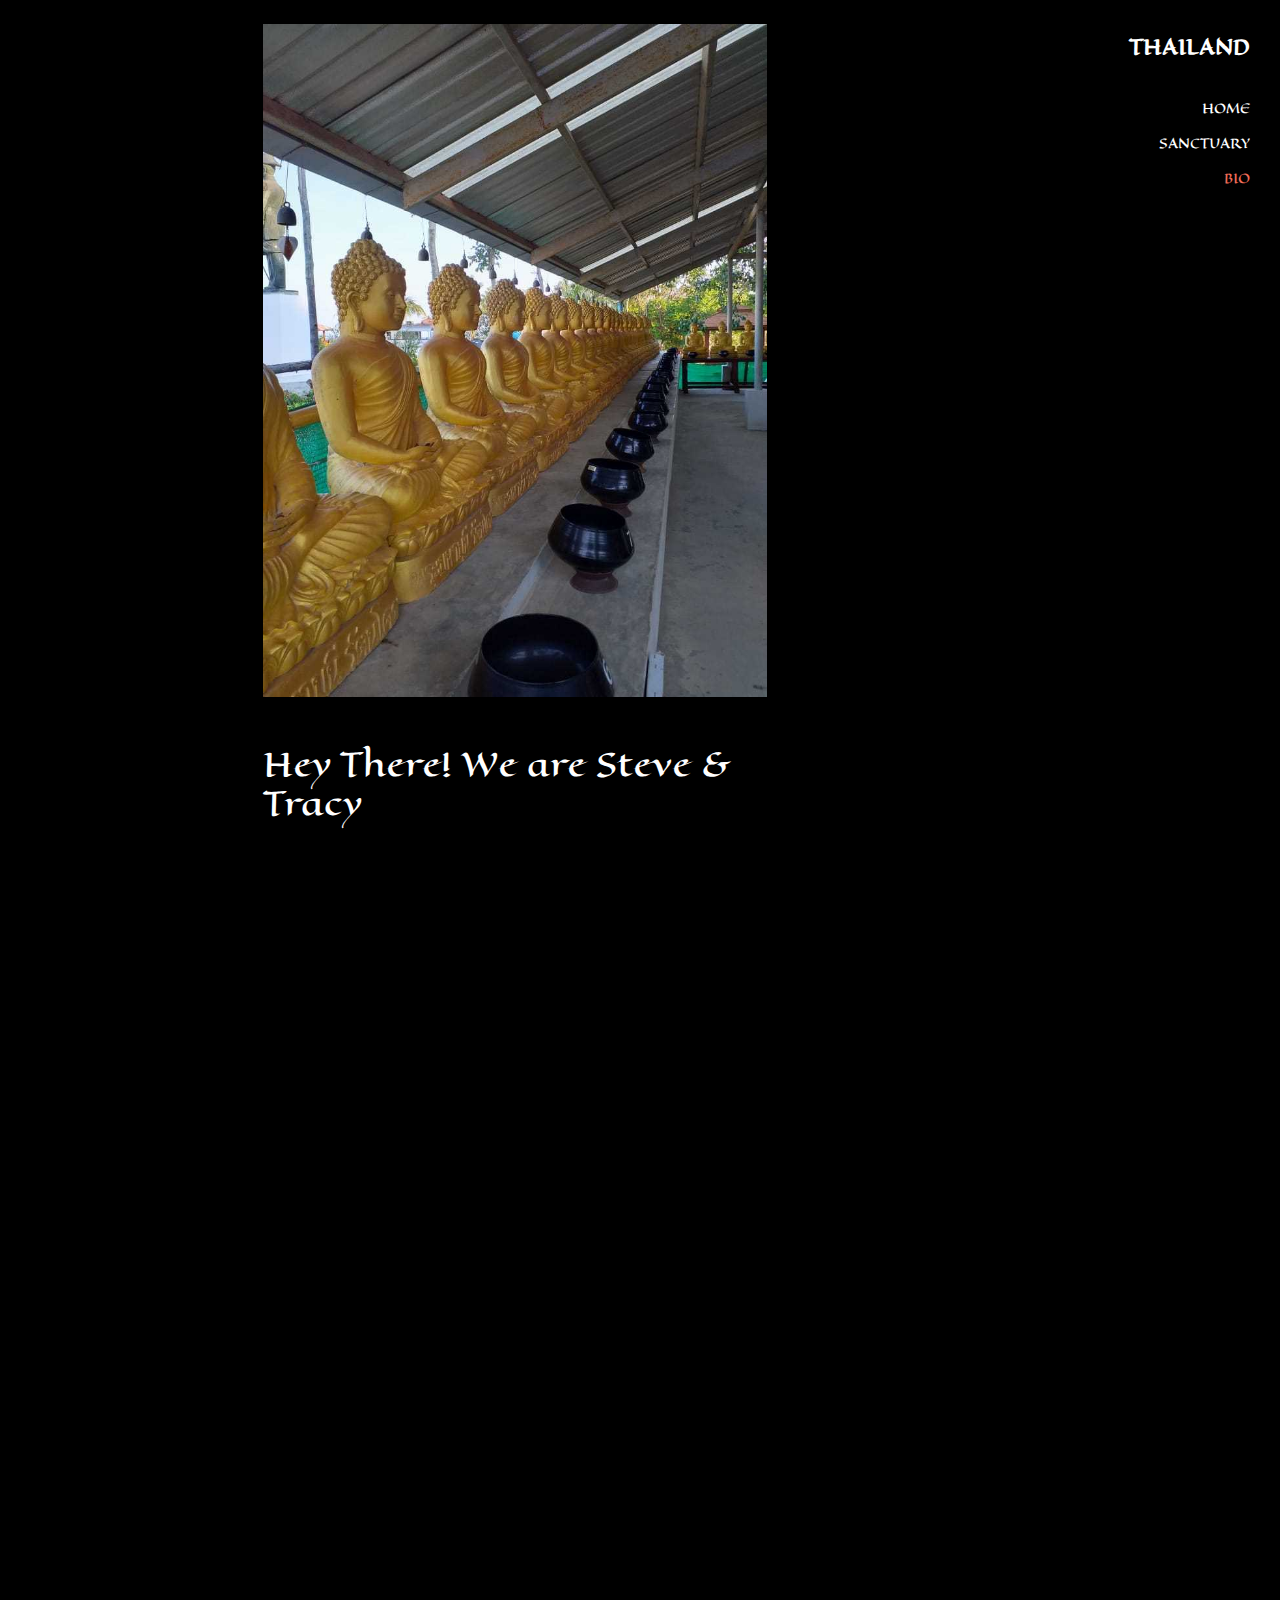
==== commit 93d83b67: "our trip to phuket" ====
--- a/bio.html
+++ b/bio.html
@@ -6,6 +6,7 @@
     <meta name="viewport" content="width=device-width, initial-scale=1, shrink-to-fit=no">
 
     <link href="https://fonts.googleapis.com/css?family=Quicksand:300,400,500,700,900" rel="stylesheet">
+    <link href="https://fonts.googleapis.com/css2?family=Eagle+Lake&display=swap" rel="stylesheet">
     <link rel="stylesheet" href="fonts/icomoon/style.css">
 
     <link rel="stylesheet" href="css/bootstrap.min.css">
@@ -48,9 +49,9 @@
     <div class="main-menu">
       <ul class="js-clone-nav">
         <li><a href="index.html">Home</a></li>
-        <li><a href="photos.html">Photos</a></li>
+        <li><a href="photos.html">Sanctuary</a></li>
         <li class="active"><a href="bio.html">Bio</a></li>
-        <li><a href="contact.html">Contact</a></li>
+        <!--<li><a href="contact.html">Contact</a></li>-->
       </ul>
       
     </div>
@@ -61,19 +62,20 @@
         
         <div class="col-md-6 pt-4">
           <figure class="mb-5" data-aos="fade-up">
-            <img src="images/img_1.jpg" alt="Image" class="img-fluid">
+            <img src="images/img_32.jpg" alt="Image" class="img-fluid">
           </figure>
 
-          <h2 class="text-white mb-4" data-aos="fade-up">Hey There! I'm Rhea</h2>
+          <h2 class="text-white mb-4" data-aos="fade-up">Hey There! We are Steve &amp; Tracy</h2>
 
           <div class="row" data-aos="fade-up">
             <div class="col-md-12">
-              <p>Lorem ipsum dolor sit amet, consectetur <a href="#">adipisicing</a> elit. Ipsa explicabo quasi cum, laudantium neque at veniam itaque atque <a href="#">necessitatibus</a> temporibus! Beatae sit soluta magni neque autem, suscipit dolorem, quo alias.</p>
-              <p>Similique deserunt sit accusamus ipsum optio. Quia, sapiente saepe culpa ad nemo velit, <a href="#">veritatis</a> numquam impedit voluptate quo tempore. Perferendis suscipit dolores, ducimus esse cupiditate possimus quae quis iusto rem?</p>
-              <p>Excepturi soluta maxime velit vitae tempore corporis, aliquid quidem modi libero! Optio minima esse hic repellendus a dolor perferendis dolore impedit quis et! Minus maxime itaque beatae totam eos reiciendis.</p>
-              <p class="mb-5">Ad veritatis eos dicta, animi et voluptates iusto, excepturi corporis amet, laboriosam, officiis libero. Odio excepturi aliquid suscipit nobis odit. Tenetur expedita impedit error consequatur sunt voluptatum voluptate voluptatem vitae!</p>
+              <p>We spent a great week touring around Phuket. We ended up staying in Kata about an hour south of Patong. The <a href="https://www.chanalai.com/en/resorts/garden-resort" target="_blank">hotel</a> was very nice and close to the beach, where you can rent some kayaks or stand up boards. You can even get some surfing in on a good day. The beach has plenty of places to rent equipment.<p>
+              <p>Kata was a great location with lots of restaurants and bars to enjoy a night out. Getting around was a little crazy as the roads are very narrow and busy. The best way to get somewhere would be to use a <a href="https://imagevars.gulfnews.com/2019/10/31/20191031_Tuktuk_iraq_16e211f64e4_original-ratio.jpg" target="_blank">Tuk-Tuk</a> which is a very cheap way to travel.</p>
+              <p>As for activities, we found that booking from the hotel was the cheapest and safest way to go, as there are some scams tours. The ones we enjoyed the most were <a href="https://www.mingmongkolphuket.com/" target="_blank">The Big Buddhah</a>, <a href="https://elephantjunglesanctuary.com/phuket/" target="_blank">The Elephant Sanctuary</a>, <a href="https://www.phuket101.net/kata-beach/" target="_blank">Kata beach</a>, <a href="https://www.klook.com/en-MY/activity/292-simon-cabaret-show-phuket/" target="_blank">Simon Cabaret Show</a> and of course crazy <a href="https://www.phuket101.net/patong-beach/" target="_blank">Patong</a>.</p>
+              <p>One thing that you must do is reserve a boat tour around the islands. I swear you haven't seen anything like it. The tour we took lasted the whole day and was by far the best part of the trip. We visited islands like: <a href="https://www.phuket101.net/james-bond-island/" target="_blank">Khao Phing Kan</a> (better known as "James Bond Island"). Also along the trip they take you kayaking and snorkelling in the clearest water you have ever seen. We also stopped on another island to have a buffet and do a little shopping.</p>
+              <p class="mb-5">The absolute craziest part of the trip was our night out in Patong, where you guessed it <strong>"Ping Pong Show".</strong> This was by far the weirdest thing we have seen. The main strip is full of bars and strip clubs. If you happen to be close by you should for sure go and check out the nightlife. You will have some crazy stories to tell!!</p>
 
-              <p cass="mt-4">Thanks! <br> Rhea M.</p>
+              <p cass="mt-4">Thanks! <br> Steve &amp; Tracy</p>
             </div>
           </div>
         </div>
--- a/css/style.css
+++ b/css/style.css
@@ -1,15 +1,13 @@
 /* Base */
 body {
   line-height: 1.7;
-  color: gray;
+  color: white;
   font-weight: 400;
   font-size: 1rem;
-  background: #000; }
-  .jumbotron-header {
-    font-size: 6rem;
-    font-weight: 700;
-    color: white;
-  }
+  background: #000; 
+  font-family: 'Eagle Lake', cursive;
+}
+  
   .jumbotron {
     background: linear-gradient(-60deg, white, blue, red);
   }
@@ -31,10 +29,12 @@
   a:hover {
     text-decoration: none; }
 
-h1, h2, h3, h4, h5,
+/*h1, h2, h3, h4, h5,
 .h1, .h2, .h3, .h4, .h5 {
-  font-family: "Quicksand", -apple-system, BlinkMacSystemFont, "Segoe UI", Roboto, "Helvetica Neue", Arial, sans-serif, "Apple Color Emoji", "Segoe UI Emoji", "Segoe UI Symbol", "Noto Color Emoji"; }
-
+  font-family: "Quicksand", -apple-system, BlinkMacSystemFont, "Segoe UI", Roboto, "Helvetica Neue", Arial, sans-serif, "Apple Color Emoji", "Segoe UI Emoji", "Segoe UI Symbol", "Noto Color Emoji";
+  
+}*/
+  
 .border-2 {
   border-width: 2px; }
 
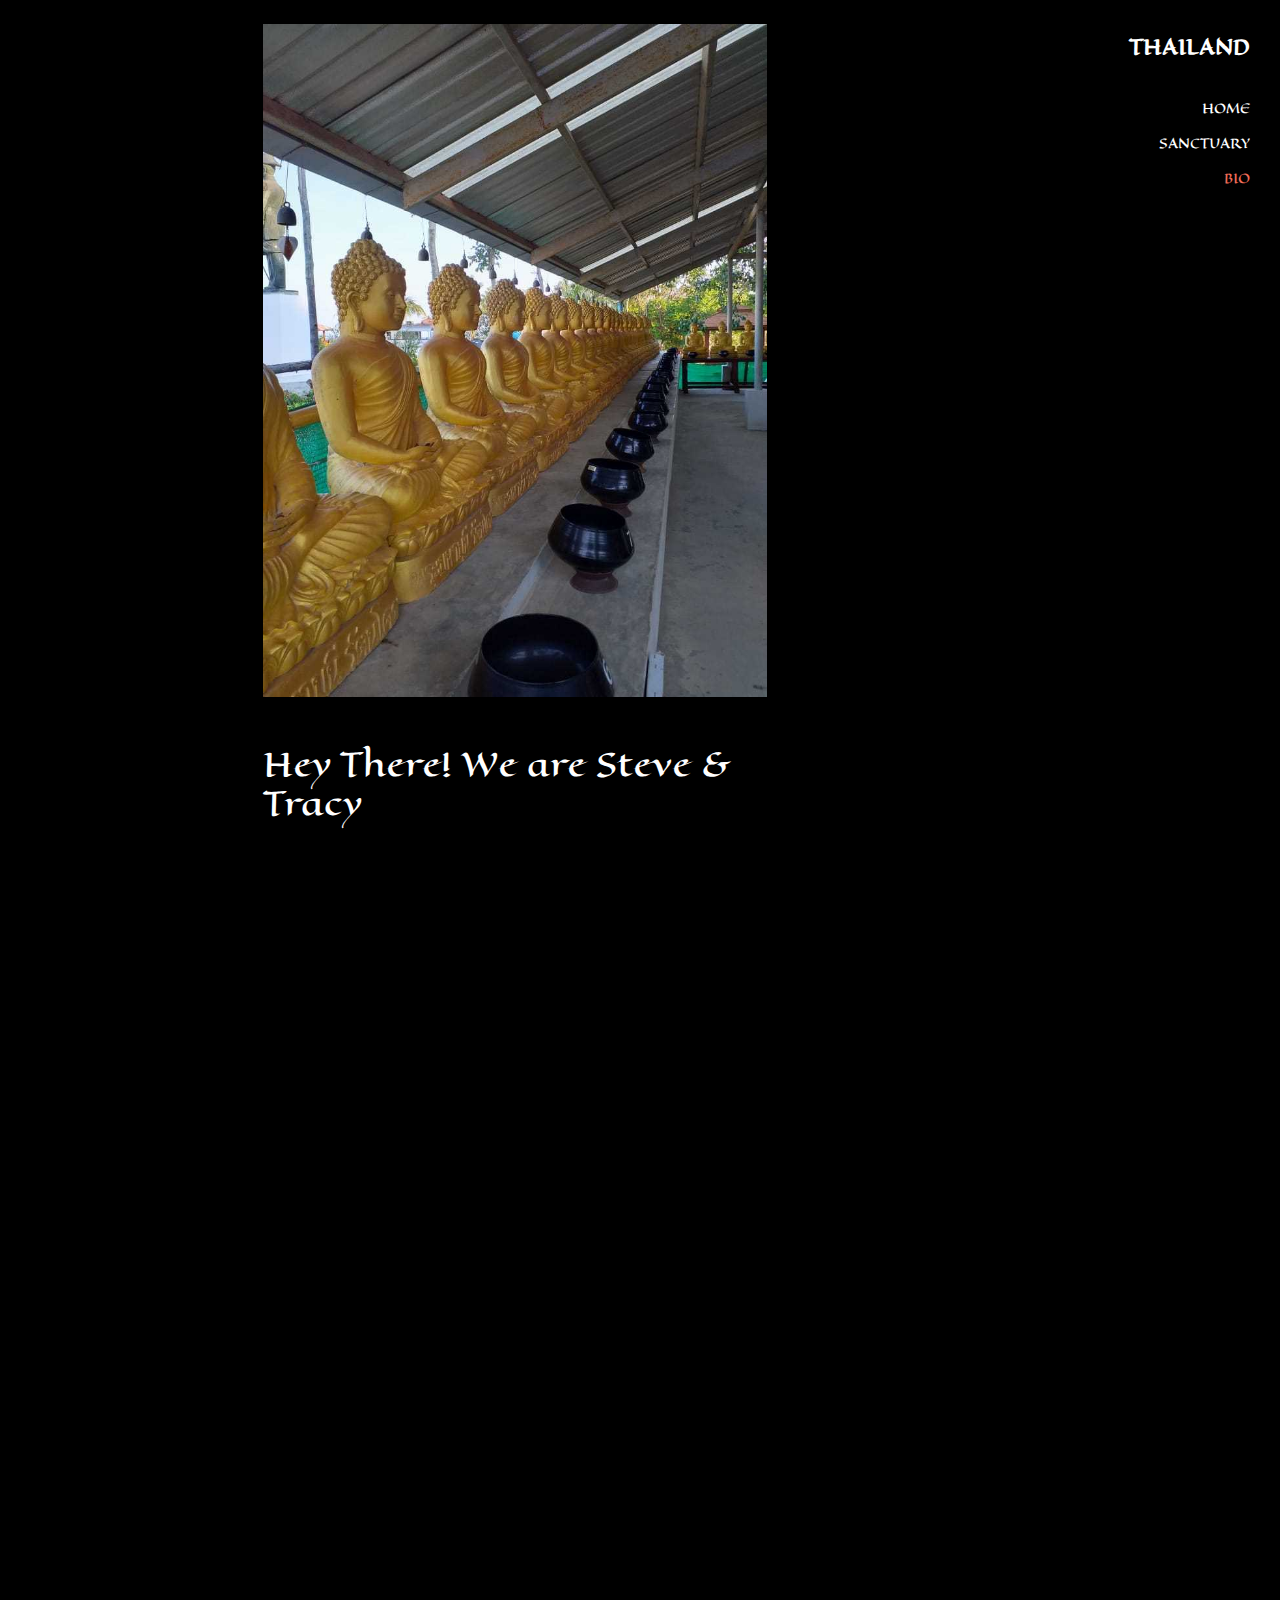
==== commit 362f2dde: "added an email and phone link" ====
--- a/bio.html
+++ b/bio.html
@@ -5,7 +5,6 @@
     <meta charset="utf-8">
     <meta name="viewport" content="width=device-width, initial-scale=1, shrink-to-fit=no">
 
-    <link href="https://fonts.googleapis.com/css?family=Quicksand:300,400,500,700,900" rel="stylesheet">
     <link href="https://fonts.googleapis.com/css2?family=Eagle+Lake&display=swap" rel="stylesheet">
     <link rel="stylesheet" href="fonts/icomoon/style.css">
 
@@ -69,12 +68,12 @@
 
           <div class="row" data-aos="fade-up">
             <div class="col-md-12">
-              <p>We spent a great week touring around Phuket. We ended up staying in Kata about an hour south of Patong. The <a href="https://www.chanalai.com/en/resorts/garden-resort" target="_blank">hotel</a> was very nice and close to the beach, where you can rent some kayaks or stand up boards. You can even get some surfing in on a good day. The beach has plenty of places to rent equipment.<p>
+              <p>We spent a great week touring around Phuket and ended up staying in Kata about an hour south of Patong. The <a href="https://www.chanalai.com/en/resorts/garden-resort" target="_blank">hotel</a> was very nice and close to the beach, where you can rent some kayaks or stand up boards. You can even get some surfing in on a good day. The beach has plenty of places to rent equipment.<p>
               <p>Kata was a great location with lots of restaurants and bars to enjoy a night out. Getting around was a little crazy as the roads are very narrow and busy. The best way to get somewhere would be to use a <a href="https://imagevars.gulfnews.com/2019/10/31/20191031_Tuktuk_iraq_16e211f64e4_original-ratio.jpg" target="_blank">Tuk-Tuk</a> which is a very cheap way to travel.</p>
               <p>As for activities, we found that booking from the hotel was the cheapest and safest way to go, as there are some scams tours. The ones we enjoyed the most were <a href="https://www.mingmongkolphuket.com/" target="_blank">The Big Buddhah</a>, <a href="https://elephantjunglesanctuary.com/phuket/" target="_blank">The Elephant Sanctuary</a>, <a href="https://www.phuket101.net/kata-beach/" target="_blank">Kata beach</a>, <a href="https://www.klook.com/en-MY/activity/292-simon-cabaret-show-phuket/" target="_blank">Simon Cabaret Show</a> and of course crazy <a href="https://www.phuket101.net/patong-beach/" target="_blank">Patong</a>.</p>
               <p>One thing that you must do is reserve a boat tour around the islands. I swear you haven't seen anything like it. The tour we took lasted the whole day and was by far the best part of the trip. We visited islands like: <a href="https://www.phuket101.net/james-bond-island/" target="_blank">Khao Phing Kan</a> (better known as "James Bond Island"). Also along the trip they take you kayaking and snorkelling in the clearest water you have ever seen. We also stopped on another island to have a buffet and do a little shopping.</p>
               <p class="mb-5">The absolute craziest part of the trip was our night out in Patong, where you guessed it <strong>"Ping Pong Show".</strong> This was by far the weirdest thing we have seen. The main strip is full of bars and strip clubs. If you happen to be close by you should for sure go and check out the nightlife. You will have some crazy stories to tell!!</p>
-
+              <p class="mt-1">Feel free to <a href="mailto:steveh385@hotmail.com">email</a> or call me at <a href="tel:+917.050.948.9252">+971 050 948 9252</a> for any questions you may have about traveling to Phuket</p>
               <p cass="mt-4">Thanks! <br> Steve &amp; Tracy</p>
             </div>
           </div>
--- a/css/style.css
+++ b/css/style.css
@@ -5,7 +5,7 @@
   font-weight: 400;
   font-size: 1rem;
   background: #000; 
-  font-family: 'Eagle Lake', cursive;
+  font-family: 'Eagle Lake', cursive, sans-serif;
 }
   
   .jumbotron {
@@ -29,12 +29,7 @@
   a:hover {
     text-decoration: none; }
 
-/*h1, h2, h3, h4, h5,
-.h1, .h2, .h3, .h4, .h5 {
-  font-family: "Quicksand", -apple-system, BlinkMacSystemFont, "Segoe UI", Roboto, "Helvetica Neue", Arial, sans-serif, "Apple Color Emoji", "Segoe UI Emoji", "Segoe UI Symbol", "Noto Color Emoji";
-  
-}*/
-  
+
 .border-2 {
   border-width: 2px; }
 
@@ -365,7 +360,7 @@
           -webkit-transform: translateY(-50%);
           -ms-transform: translateY(-50%);
           transform: translateY(-50%);
-          font-family: 'icomoon'; }
+          font-family: 'icomoon';}
       .site-navbar .site-navigation .site-menu .has-children .dropdown {
         visibility: hidden;
         opacity: 0;
